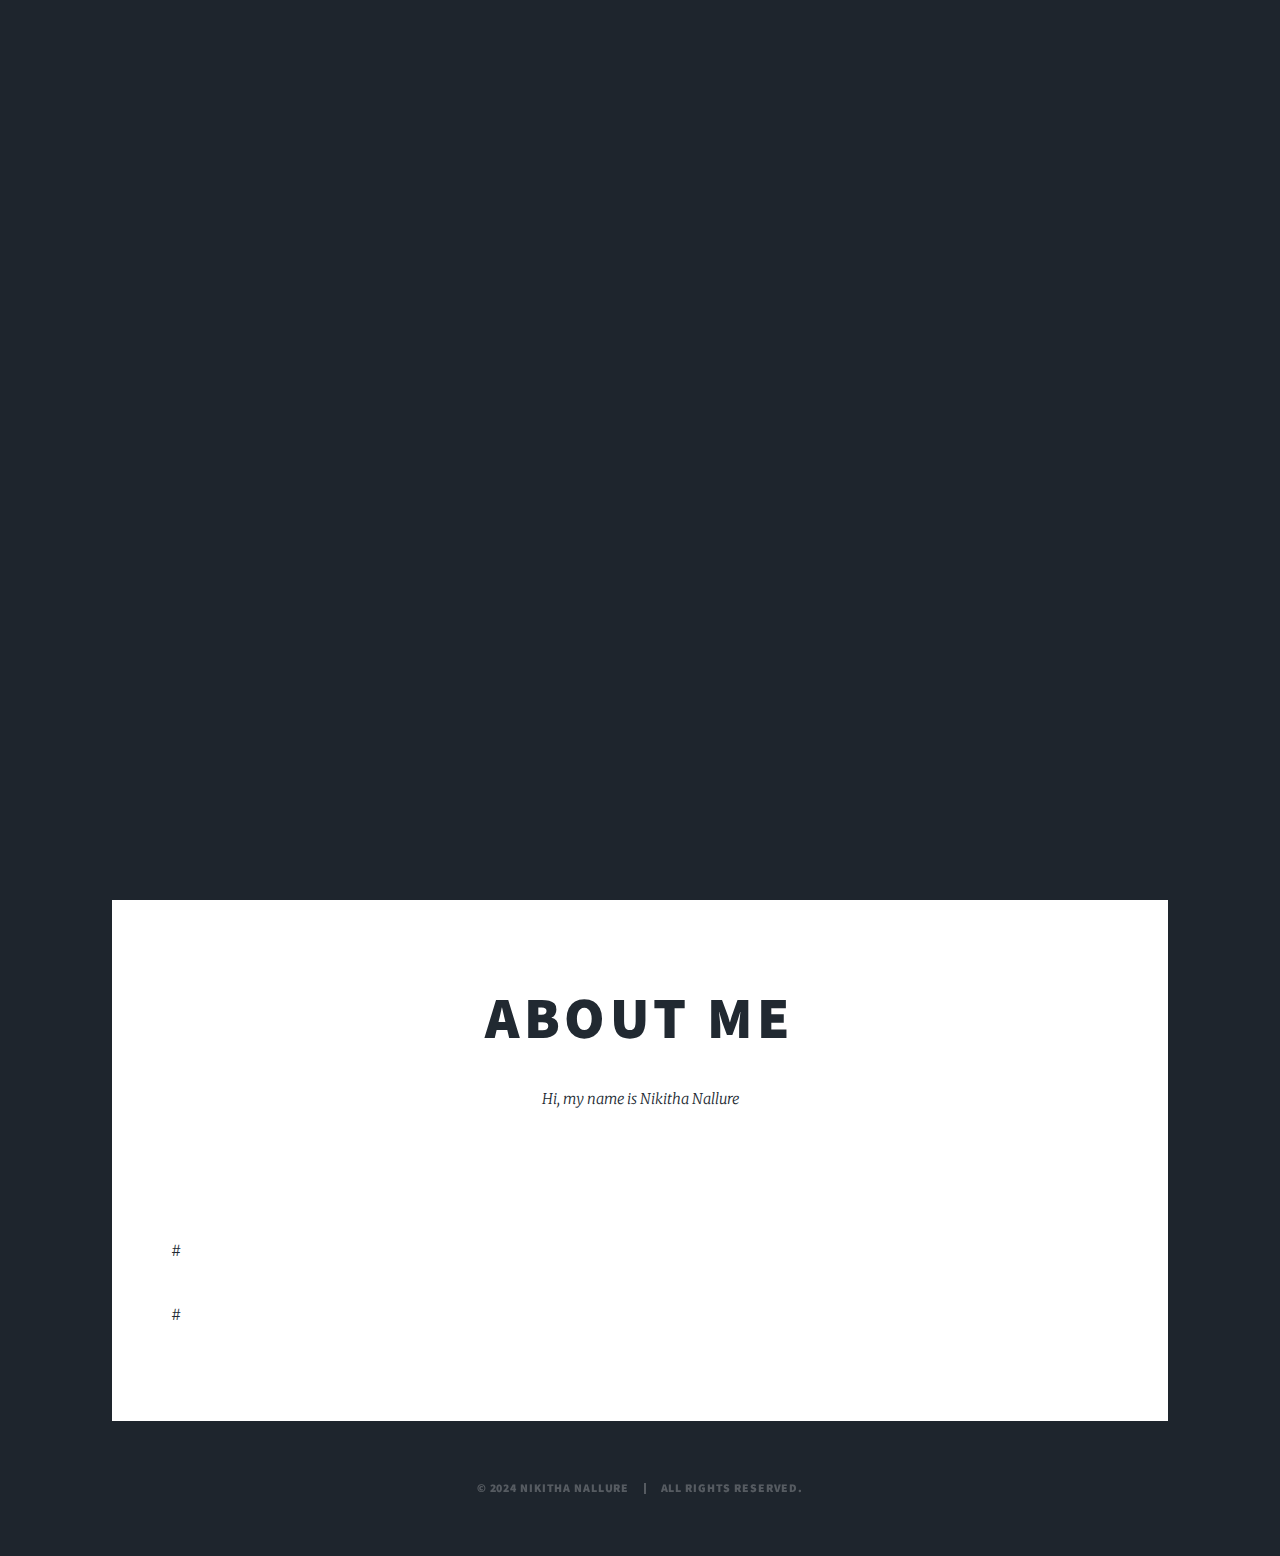
==== index.html @ 39ef6579 "Made edits after using validator to validate code" ====
<!DOCTYPE HTML>

<!--
	Massively by HTML5 UP
	html5up.net | @ajlkn
	Free for personal and commercial use under the CCA 3.0 license (html5up.net/license)
-->
<html lang="en">
	<head>

		<!-- Google tag (gtag.js) -->
<script async src="https://www.googletagmanager.com/gtag/js?id=G-8V9Q8SJB3T"></script>
<script>
  window.dataLayer = window.dataLayer || [];
  function gtag(){dataLayer.push(arguments);}
  gtag('js', new Date());

  gtag('config', 'G-8V9Q8SJB3T');
</script>

		<title>Niktiha Nallure</title>
		<meta charset="utf-8">
		<link rel="stylesheet" href="assets/css/main.css">
		<noscript><link rel="stylesheet" href="assets/css/noscript.css"></noscript>
	</head>
	<body class="is-preload">


		<!-- Wrapper -->
		<div id="wrapper" class="fade-in">

			<!-- Intro -->
				<div id="intro">
					<h1>Nikitha Nallure</h1>
					<ul class="actions">
						<li><a href="#header" class="button icon solid solo fa-arrow-down scrolly">Continue</a></li>
					</ul>
				</div>

			<!-- Header -->
				<header id="header">
					<a href="index.html" class="logo">Nikitha Nallure</a>
				</header>

				<!-- Nav -->
				<nav id="nav">
					<ul class="links">
						<li class="active"><a href="index.html">About Me</a></li>
						<li class="active"><a href="portfolio.html">Portfolio</a></li>
					</ul>
					<ul class="icons">
						<li><a href="https://www.instagram.com/nikitha.nallure/?next=%2F" class="icon brands fa-instagram"><span class="label">Instagram</span></a></li>
						<li><a href="https://github.com/nnallure2003" class="icon brands fa-github"><span class="label">GitHub</span></a></li>
						<li><a href="https://www.linkedin.com/in/nikithanallure/" class="icon brands fa-linkedin"><span class="label">LinkedIn</span></a></li>
					</ul>
				</nav>

				<!-- Main -->
					<div id="main">

						<!-- Post -->
							<section class="post">
								<header class="major">
								
									<h2>About Me</h2>
									<p>Hi, my name is Nikitha Nallure</p>
								</header>
								<div class="image main"><img src="#" alt=""></div>
								<p>#</p>
								<p>#</p>
							</section>

					</div>


				<!-- Copyright -->
				<div id="copyright">
					<ul><li>&copy; 2024 Nikitha Nallure</li><li>All rights reserved.</li></ul>
				</div>

			</div>

		<!-- Scripts -->
			<script src="assets/js/jquery.min.js"></script>
			<script src="assets/js/jquery.scrollex.min.js"></script>
			<script src="assets/js/jquery.scrolly.min.js"></script>
			<script src="assets/js/browser.min.js"></script>
			<script src="assets/js/breakpoints.min.js"></script>
			<script src="assets/js/util.js"></script>
			<script src="assets/js/main.js"></script>

	</body>
</html>
---- assets/css/main.css ----
@import url(fontawesome-all.min.css);
@import url("https://fonts.googleapis.com/css?family=Merriweather:300,700,300italic,700italic|Source+Sans+Pro:900");

/*
	Massively by HTML5 UP
	html5up.net | @ajlkn
	Free for personal and commercial use under the CCA 3.0 license (html5up.net/license)
*/

html, body, div, span, applet, object,
iframe, h1, h2, h3, h4, h5, h6, p, blockquote,
pre, a, abbr, acronym, address, big, cite,
code, del, dfn, em, img, ins, kbd, q, s, samp,
small, strike, strong, sub, sup, tt, var, b,
u, i, center, dl, dt, dd, ol, ul, li, fieldset,
form, label, legend, table, caption, tbody,
tfoot, thead, tr, th, td, article, aside,
canvas, details, embed, figure, figcaption,
footer, header, hgroup, menu, nav, output, ruby,
section, summary, time, mark, audio, video {
	margin: 0;
	padding: 0;
	border: 0;
	font-size: 100%;
	font: inherit;
	vertical-align: baseline;}

article, aside, details, figcaption, figure,
footer, header, hgroup, menu, nav, section {
	display: block;}

body {
	line-height: 1;
}

ol, ul {
	list-style: none;
}

blockquote, q {
	quotes: none;
}

	blockquote:before, blockquote:after, q:before, q:after {
		content: '';
		content: none;
	}

table {
	border-collapse: collapse;
	border-spacing: 0;
}

body {
	-webkit-text-size-adjust: none;
}

mark {
	background-color: transparent;
	color: inherit;
}

input::-moz-focus-inner {
	border: 0;
	padding: 0;
}

input, select, textarea {
	-moz-appearance: none;
	-webkit-appearance: none;
	-ms-appearance: none;
	appearance: none;
}

/* Basic */

	@-ms-viewport {
		width: device-width;
	}

	body {
		-ms-overflow-style: scrollbar;
	}

	@media screen and (max-width: 480px) {

		html, body {
			min-width: 320px;
		}

	}

	html {
		box-sizing: border-box;
	}

	*, *:before, *:after {
		box-sizing: inherit;
	}

	body {
		background-color: #1e252d;
	}

		body.is-preload *, body.is-preload *:before, body.is-preload *:after {
			-moz-animation: none !important;
			-webkit-animation: none !important;
			-ms-animation: none !important;
			animation: none !important;
			-moz-transition: none !important;
			-webkit-transition: none !important;
			-ms-transition: none !important;
			transition: none !important;
		}

/* Type */

	html {
		font-size: 16pt;
	}

		@media screen and (max-width: 1680px) {

			html {
				font-size: 12pt;
			}

		}

		@media screen and (max-width: 1280px) {

			html {
				font-size: 11pt;
			}

		}

		@media screen and (max-width: 360px) {

			html {
				font-size: 10pt;
			}

		}

	body {
		color: #212931;
	}

	body, input, select, textarea {
		font-family: "Merriweather", Georgia, serif;
		font-weight: 300;
		font-size: 1rem;
		line-height: 2.375;
	}

	a {
		-moz-transition: color 0.2s ease-in-out, background-color 0.2s ease-in-out, border-color 0.2s ease-in-out, box-shadow 0.2s ease-in-out;
		-webkit-transition: color 0.2s ease-in-out, background-color 0.2s ease-in-out, border-color 0.2s ease-in-out, box-shadow 0.2s ease-in-out;
		-ms-transition: color 0.2s ease-in-out, background-color 0.2s ease-in-out, border-color 0.2s ease-in-out, box-shadow 0.2s ease-in-out;
		transition: color 0.2s ease-in-out, background-color 0.2s ease-in-out, border-color 0.2s ease-in-out, box-shadow 0.2s ease-in-out;
		border-bottom: dotted 1px;
		text-decoration: none;
	}

		a:hover {
			border-bottom-color: transparent;
		}

	strong, b {
		font-weight: 600;
	}

	em, i {
		font-style: italic;
	}

	p {
		text-align: justify;
		margin: 0 0 2rem 0;
	}

	h1, h2, h3, h4, h5, h6 {
		font-family: "Source Sans Pro", Helvetica, sans-serif;
		font-weight: 900;
		line-height: 1.5;
		letter-spacing: 0.075em;
		text-transform: uppercase;
		margin: 0 0 1rem 0;
	}

		h1 a, h2 a, h3 a, h4 a, h5 a, h6 a {
			border-bottom: 0;
			color: inherit;
			text-decoration: none;
		}

	h1 {
		font-size: 4rem;
		line-height: 1.1;
		margin: 0 0 2rem 0;
	}

	h2 {
		font-size: 1.75rem;
		line-height: 1.3;
		margin: 0 0 1.5rem 0;
	}

	h3 {
		font-size: 1.25rem;
		margin: 0 0 1.5rem 0;
	}

	h4 {
		font-size: 1rem;
	}

	h5 {
		font-size: 0.9rem;
	}

	h6 {
		font-size: 0.8rem;
	}

	sub {
		font-size: 0.8rem;
		position: relative;
		top: 0.5rem;
	}

	sup {
		font-size: 0.8rem;
		position: relative;
		top: -0.5rem;
	}

	blockquote {
		border-left: solid 4px;
		font-style: italic;
		margin: 0 0 2rem 0;
		padding: 0.5rem 0 0.5rem 2rem;
	}

	code {
		border: solid 2px;
		font-family: "Courier New", monospace;
		font-size: 0.9rem;
		margin: 0 0.25rem;
		padding: 0.25rem 0.65rem;
	}

	pre {
		-webkit-overflow-scrolling: touch;
		font-family: "Courier New", monospace;
		font-size: 0.9rem;
		margin: 0 0 2rem 0;
	}

		pre code {
			display: block;
			line-height: 1.75;
			padding: 1rem 1.5rem;
			overflow-x: auto;
		}

	hr {
		border: 0;
		border-bottom: solid 2px;
		margin: 3rem 0;
	}

		hr.major {
			margin: 5rem 0;
		}

	.align-left {
		text-align: left;
	}

	.align-center {
		text-align: center;
	}

	.align-right {
		text-align: right;
	}

	input, select, textarea {
		color: #212931;
	}

	a {
		color: #212931;
		border-bottom-color: rgba(33, 41, 49, 0.5);
	}

		a:hover {
			border-bottom-color: transparent;
			color: #18bfef !important;
		}

	strong, b {
		color: #212931;
	}

	h1, h2, h3, h4, h5, h6 {
		color: #212931;
	}

	blockquote {
		border-left-color: #eeeeee;
	}

	code {
		background: rgba(220, 220, 220, 0.25);
		border-color: #eeeeee;
	}

	hr {
		border-bottom-color: #eeeeee;
	}

/* Row */

	.row {
		display: flex;
		flex-wrap: wrap;
		box-sizing: border-box;
		align-items: stretch;
	}

		.row > * {
			box-sizing: border-box;
		}

		.row.gtr-uniform > * > :last-child {
			margin-bottom: 0;
		}

		.row.aln-left {
			justify-content: flex-start;
		}

		.row.aln-center {
			justify-content: center;
		}

		.row.aln-right {
			justify-content: flex-end;
		}

		.row.aln-top {
			align-items: flex-start;
		}

		.row.aln-middle {
			align-items: center;
		}

		.row.aln-bottom {
			align-items: flex-end;
		}

		.row > .imp {
			order: -1;
		}

		.row > .col-1 {
			width: 8.33333%;
		}

		.row > .off-1 {
			margin-left: 8.33333%;
		}

		.row > .col-2 {
			width: 16.66667%;
		}

		.row > .off-2 {
			margin-left: 16.66667%;
		}

		.row > .col-3 {
			width: 25%;
		}

		.row > .off-3 {
			margin-left: 25%;
		}

		.row > .col-4 {
			width: 33.33333%;
		}

		.row > .off-4 {
			margin-left: 33.33333%;
		}

		.row > .col-5 {
			width: 41.66667%;
		}

		.row > .off-5 {
			margin-left: 41.66667%;
		}

		.row > .col-6 {
			width: 50%;
		}

		.row > .off-6 {
			margin-left: 50%;
		}

		.row > .col-7 {
			width: 58.33333%;
		}

		.row > .off-7 {
			margin-left: 58.33333%;
		}

		.row > .col-8 {
			width: 66.66667%;
		}

		.row > .off-8 {
			margin-left: 66.66667%;
		}

		.row > .col-9 {
			width: 75%;
		}

		.row > .off-9 {
			margin-left: 75%;
		}

		.row > .col-10 {
			width: 83.33333%;
		}

		.row > .off-10 {
			margin-left: 83.33333%;
		}

		.row > .col-11 {
			width: 91.66667%;
		}

		.row > .off-11 {
			margin-left: 91.66667%;
		}

		.row > .col-12 {
			width: 100%;
		}

		.row > .off-12 {
			margin-left: 100%;
		}

		.row.gtr-0 {
			margin-top: 0;
			margin-left: 0rem;
		}

			.row.gtr-0 > * {
				padding: 0 0 0 0rem;
			}

			.row.gtr-0.gtr-uniform {
				margin-top: 0rem;
			}

				.row.gtr-0.gtr-uniform > * {
					padding-top: 0rem;
				}

		.row.gtr-25 {
			margin-top: 0;
			margin-left: -0.375rem;
		}

			.row.gtr-25 > * {
				padding: 0 0 0 0.375rem;
			}

			.row.gtr-25.gtr-uniform {
				margin-top: -0.375rem;
			}

				.row.gtr-25.gtr-uniform > * {
					padding-top: 0.375rem;
				}

		.row.gtr-50 {
			margin-top: 0;
			margin-left: -0.75rem;
		}

			.row.gtr-50 > * {
				padding: 0 0 0 0.75rem;
			}

			.row.gtr-50.gtr-uniform {
				margin-top: -0.75rem;
			}

				.row.gtr-50.gtr-uniform > * {
					padding-top: 0.75rem;
				}

		.row {
			margin-top: 0;
			margin-left: -1.5rem;
		}

			.row > * {
				padding: 0 0 0 1.5rem;
			}

			.row.gtr-uniform {
				margin-top: -1.5rem;
			}

				.row.gtr-uniform > * {
					padding-top: 1.5rem;
				}

		.row.gtr-150 {
			margin-top: 0;
			margin-left: -2.25rem;
		}

			.row.gtr-150 > * {
				padding: 0 0 0 2.25rem;
			}

			.row.gtr-150.gtr-uniform {
				margin-top: -2.25rem;
			}

				.row.gtr-150.gtr-uniform > * {
					padding-top: 2.25rem;
				}

		.row.gtr-200 {
			margin-top: 0;
			margin-left: -3rem;
		}

			.row.gtr-200 > * {
				padding: 0 0 0 3rem;
			}

			.row.gtr-200.gtr-uniform {
				margin-top: -3rem;
			}

				.row.gtr-200.gtr-uniform > * {
					padding-top: 3rem;
				}

		@media screen and (max-width: 1680px) {

			.row {
				display: flex;
				flex-wrap: wrap;
				box-sizing: border-box;
				align-items: stretch;
			}

				.row > * {
					box-sizing: border-box;
				}

				.row.gtr-uniform > * > :last-child {
					margin-bottom: 0;
				}

				.row.aln-left {
					justify-content: flex-start;
				}

				.row.aln-center {
					justify-content: center;
				}

				.row.aln-right {
					justify-content: flex-end;
				}

				.row.aln-top {
					align-items: flex-start;
				}

				.row.aln-middle {
					align-items: center;
				}

				.row.aln-bottom {
					align-items: flex-end;
				}

				.row > .imp-xlarge {
					order: -1;
				}

				.row > .col-1-xlarge {
					width: 8.33333%;
				}

				.row > .off-1-xlarge {
					margin-left: 8.33333%;
				}

				.row > .col-2-xlarge {
					width: 16.66667%;
				}

				.row > .off-2-xlarge {
					margin-left: 16.66667%;
				}

				.row > .col-3-xlarge {
					width: 25%;
				}

				.row > .off-3-xlarge {
					margin-left: 25%;
				}

				.row > .col-4-xlarge {
					width: 33.33333%;
				}

				.row > .off-4-xlarge {
					margin-left: 33.33333%;
				}

				.row > .col-5-xlarge {
					width: 41.66667%;
				}

				.row > .off-5-xlarge {
					margin-left: 41.66667%;
				}

				.row > .col-6-xlarge {
					width: 50%;
				}

				.row > .off-6-xlarge {
					margin-left: 50%;
				}

				.row > .col-7-xlarge {
					width: 58.33333%;
				}

				.row > .off-7-xlarge {
					margin-left: 58.33333%;
				}

				.row > .col-8-xlarge {
					width: 66.66667%;
				}

				.row > .off-8-xlarge {
					margin-left: 66.66667%;
				}

				.row > .col-9-xlarge {
					width: 75%;
				}

				.row > .off-9-xlarge {
					margin-left: 75%;
				}

				.row > .col-10-xlarge {
					width: 83.33333%;
				}

				.row > .off-10-xlarge {
					margin-left: 83.33333%;
				}

				.row > .col-11-xlarge {
					width: 91.66667%;
				}

				.row > .off-11-xlarge {
					margin-left: 91.66667%;
				}

				.row > .col-12-xlarge {
					width: 100%;
				}

				.row > .off-12-xlarge {
					margin-left: 100%;
				}

				.row.gtr-0 {
					margin-top: 0;
					margin-left: 0rem;
				}

					.row.gtr-0 > * {
						padding: 0 0 0 0rem;
					}

					.row.gtr-0.gtr-uniform {
						margin-top: 0rem;
					}

						.row.gtr-0.gtr-uniform > * {
							padding-top: 0rem;
						}

				.row.gtr-25 {
					margin-top: 0;
					margin-left: -0.375rem;
				}

					.row.gtr-25 > * {
						padding: 0 0 0 0.375rem;
					}

					.row.gtr-25.gtr-uniform {
						margin-top: -0.375rem;
					}

						.row.gtr-25.gtr-uniform > * {
							padding-top: 0.375rem;
						}

				.row.gtr-50 {
					margin-top: 0;
					margin-left: -0.75rem;
				}

					.row.gtr-50 > * {
						padding: 0 0 0 0.75rem;
					}

					.row.gtr-50.gtr-uniform {
						margin-top: -0.75rem;
					}

						.row.gtr-50.gtr-uniform > * {
							padding-top: 0.75rem;
						}

				.row {
					margin-top: 0;
					margin-left: -1.5rem;
				}

					.row > * {
						padding: 0 0 0 1.5rem;
					}

					.row.gtr-uniform {
						margin-top: -1.5rem;
					}

						.row.gtr-uniform > * {
							padding-top: 1.5rem;
						}

				.row.gtr-150 {
					margin-top: 0;
					margin-left: -2.25rem;
				}

					.row.gtr-150 > * {
						padding: 0 0 0 2.25rem;
					}

					.row.gtr-150.gtr-uniform {
						margin-top: -2.25rem;
					}

						.row.gtr-150.gtr-uniform > * {
							padding-top: 2.25rem;
						}

				.row.gtr-200 {
					margin-top: 0;
					margin-left: -3rem;
				}

					.row.gtr-200 > * {
						padding: 0 0 0 3rem;
					}

					.row.gtr-200.gtr-uniform {
						margin-top: -3rem;
					}

						.row.gtr-200.gtr-uniform > * {
							padding-top: 3rem;
						}

		}

		@media screen and (max-width: 1280px) {

			.row {
				display: flex;
				flex-wrap: wrap;
				box-sizing: border-box;
				align-items: stretch;
			}

				.row > * {
					box-sizing: border-box;
				}

				.row.gtr-uniform > * > :last-child {
					margin-bottom: 0;
				}

				.row.aln-left {
					justify-content: flex-start;
				}

				.row.aln-center {
					justify-content: center;
				}

				.row.aln-right {
					justify-content: flex-end;
				}

				.row.aln-top {
					align-items: flex-start;
				}

				.row.aln-middle {
					align-items: center;
				}

				.row.aln-bottom {
					align-items: flex-end;
				}

				.row > .imp-large {
					order: -1;
				}

				.row > .col-1-large {
					width: 8.33333%;
				}

				.row > .off-1-large {
					margin-left: 8.33333%;
				}

				.row > .col-2-large {
					width: 16.66667%;
				}

				.row > .off-2-large {
					margin-left: 16.66667%;
				}

				.row > .col-3-large {
					width: 25%;
				}

				.row > .off-3-large {
					margin-left: 25%;
				}

				.row > .col-4-large {
					width: 33.33333%;
				}

				.row > .off-4-large {
					margin-left: 33.33333%;
				}

				.row > .col-5-large {
					width: 41.66667%;
				}

				.row > .off-5-large {
					margin-left: 41.66667%;
				}

				.row > .col-6-large {
					width: 50%;
				}

				.row > .off-6-large {
					margin-left: 50%;
				}

				.row > .col-7-large {
					width: 58.33333%;
				}

				.row > .off-7-large {
					margin-left: 58.33333%;
				}

				.row > .col-8-large {
					width: 66.66667%;
				}

				.row > .off-8-large {
					margin-left: 66.66667%;
				}

				.row > .col-9-large {
					width: 75%;
				}

				.row > .off-9-large {
					margin-left: 75%;
				}

				.row > .col-10-large {
					width: 83.33333%;
				}

				.row > .off-10-large {
					margin-left: 83.33333%;
				}

				.row > .col-11-large {
					width: 91.66667%;
				}

				.row > .off-11-large {
					margin-left: 91.66667%;
				}

				.row > .col-12-large {
					width: 100%;
				}

				.row > .off-12-large {
					margin-left: 100%;
				}

				.row.gtr-0 {
					margin-top: 0;
					margin-left: 0rem;
				}

					.row.gtr-0 > * {
						padding: 0 0 0 0rem;
					}

					.row.gtr-0.gtr-uniform {
						margin-top: 0rem;
					}

						.row.gtr-0.gtr-uniform > * {
							padding-top: 0rem;
						}

				.row.gtr-25 {
					margin-top: 0;
					margin-left: -0.375rem;
				}

					.row.gtr-25 > * {
						padding: 0 0 0 0.375rem;
					}

					.row.gtr-25.gtr-uniform {
						margin-top: -0.375rem;
					}

						.row.gtr-25.gtr-uniform > * {
							padding-top: 0.375rem;
						}

				.row.gtr-50 {
					margin-top: 0;
					margin-left: -0.75rem;
				}

					.row.gtr-50 > * {
						padding: 0 0 0 0.75rem;
					}

					.row.gtr-50.gtr-uniform {
						margin-top: -0.75rem;
					}

						.row.gtr-50.gtr-uniform > * {
							padding-top: 0.75rem;
						}

				.row {
					margin-top: 0;
					margin-left: -1.5rem;
				}

					.row > * {
						padding: 0 0 0 1.5rem;
					}

					.row.gtr-uniform {
						margin-top: -1.5rem;
					}

						.row.gtr-uniform > * {
							padding-top: 1.5rem;
						}

				.row.gtr-150 {
					margin-top: 0;
					margin-left: -2.25rem;
				}

					.row.gtr-150 > * {
						padding: 0 0 0 2.25rem;
					}

					.row.gtr-150.gtr-uniform {
						margin-top: -2.25rem;
					}

						.row.gtr-150.gtr-uniform > * {
							padding-top: 2.25rem;
						}

				.row.gtr-200 {
					margin-top: 0;
					margin-left: -3rem;
				}

					.row.gtr-200 > * {
						padding: 0 0 0 3rem;
					}

					.row.gtr-200.gtr-uniform {
						margin-top: -3rem;
					}

						.row.gtr-200.gtr-uniform > * {
							padding-top: 3rem;
						}

		}

		@media screen and (max-width: 980px) {

			.row {
				display: flex;
				flex-wrap: wrap;
				box-sizing: border-box;
				align-items: stretch;
			}

				.row > * {
					box-sizing: border-box;
				}

				.row.gtr-uniform > * > :last-child {
					margin-bottom: 0;
				}

				.row.aln-left {
					justify-content: flex-start;
				}

				.row.aln-center {
					justify-content: center;
				}

				.row.aln-right {
					justify-content: flex-end;
				}

				.row.aln-top {
					align-items: flex-start;
				}

				.row.aln-middle {
					align-items: center;
				}

				.row.aln-bottom {
					align-items: flex-end;
				}

				.row > .imp-medium {
					order: -1;
				}

				.row > .col-1-medium {
					width: 8.33333%;
				}

				.row > .off-1-medium {
					margin-left: 8.33333%;
				}

				.row > .col-2-medium {
					width: 16.66667%;
				}

				.row > .off-2-medium {
					margin-left: 16.66667%;
				}

				.row > .col-3-medium {
					width: 25%;
				}

				.row > .off-3-medium {
					margin-left: 25%;
				}

				.row > .col-4-medium {
					width: 33.33333%;
				}

				.row > .off-4-medium {
					margin-left: 33.33333%;
				}

				.row > .col-5-medium {
					width: 41.66667%;
				}

				.row > .off-5-medium {
					margin-left: 41.66667%;
				}

				.row > .col-6-medium {
					width: 50%;
				}

				.row > .off-6-medium {
					margin-left: 50%;
				}

				.row > .col-7-medium {
					width: 58.33333%;
				}

				.row > .off-7-medium {
					margin-left: 58.33333%;
				}

				.row > .col-8-medium {
					width: 66.66667%;
				}

				.row > .off-8-medium {
					margin-left: 66.66667%;
				}

				.row > .col-9-medium {
					width: 75%;
				}

				.row > .off-9-medium {
					margin-left: 75%;
				}

				.row > .col-10-medium {
					width: 83.33333%;
				}

				.row > .off-10-medium {
					margin-left: 83.33333%;
				}

				.row > .col-11-medium {
					width: 91.66667%;
				}

				.row > .off-11-medium {
					margin-left: 91.66667%;
				}

				.row > .col-12-medium {
					width: 100%;
				}

				.row > .off-12-medium {
					margin-left: 100%;
				}

				.row.gtr-0 {
					margin-top: 0;
					margin-left: 0rem;
				}

					.row.gtr-0 > * {
						padding: 0 0 0 0rem;
					}

					.row.gtr-0.gtr-uniform {
						margin-top: 0rem;
					}

						.row.gtr-0.gtr-uniform > * {
							padding-top: 0rem;
						}

				.row.gtr-25 {
					margin-top: 0;
					margin-left: -0.375rem;
				}

					.row.gtr-25 > * {
						padding: 0 0 0 0.375rem;
					}

					.row.gtr-25.gtr-uniform {
						margin-top: -0.375rem;
					}

						.row.gtr-25.gtr-uniform > * {
							padding-top: 0.375rem;
						}

				.row.gtr-50 {
					margin-top: 0;
					margin-left: -0.75rem;
				}

					.row.gtr-50 > * {
						padding: 0 0 0 0.75rem;
					}

					.row.gtr-50.gtr-uniform {
						margin-top: -0.75rem;
					}

						.row.gtr-50.gtr-uniform > * {
							padding-top: 0.75rem;
						}

				.row {
					margin-top: 0;
					margin-left: -1.5rem;
				}

					.row > * {
						padding: 0 0 0 1.5rem;
					}

					.row.gtr-uniform {
						margin-top: -1.5rem;
					}

						.row.gtr-uniform > * {
							padding-top: 1.5rem;
						}

				.row.gtr-150 {
					margin-top: 0;
					margin-left: -2.25rem;
				}

					.row.gtr-150 > * {
						padding: 0 0 0 2.25rem;
					}

					.row.gtr-150.gtr-uniform {
						margin-top: -2.25rem;
					}

						.row.gtr-150.gtr-uniform > * {
							padding-top: 2.25rem;
						}

				.row.gtr-200 {
					margin-top: 0;
					margin-left: -3rem;
				}

					.row.gtr-200 > * {
						padding: 0 0 0 3rem;
					}

					.row.gtr-200.gtr-uniform {
						margin-top: -3rem;
					}

						.row.gtr-200.gtr-uniform > * {
							padding-top: 3rem;
						}

		}

		@media screen and (max-width: 736px) {

			.row {
				display: flex;
				flex-wrap: wrap;
				box-sizing: border-box;
				align-items: stretch;
			}

				.row > * {
					box-sizing: border-box;
				}

				.row.gtr-uniform > * > :last-child {
					margin-bottom: 0;
				}

				.row.aln-left {
					justify-content: flex-start;
				}

				.row.aln-center {
					justify-content: center;
				}

				.row.aln-right {
					justify-content: flex-end;
				}

				.row.aln-top {
					align-items: flex-start;
				}

				.row.aln-middle {
					align-items: center;
				}

				.row.aln-bottom {
					align-items: flex-end;
				}

				.row > .imp-small {
					order: -1;
				}

				.row > .col-1-small {
					width: 8.33333%;
				}

				.row > .off-1-small {
					margin-left: 8.33333%;
				}

				.row > .col-2-small {
					width: 16.66667%;
				}

				.row > .off-2-small {
					margin-left: 16.66667%;
				}

				.row > .col-3-small {
					width: 25%;
				}

				.row > .off-3-small {
					margin-left: 25%;
				}

				.row > .col-4-small {
					width: 33.33333%;
				}

				.row > .off-4-small {
					margin-left: 33.33333%;
				}

				.row > .col-5-small {
					width: 41.66667%;
				}

				.row > .off-5-small {
					margin-left: 41.66667%;
				}

				.row > .col-6-small {
					width: 50%;
				}

				.row > .off-6-small {
					margin-left: 50%;
				}

				.row > .col-7-small {
					width: 58.33333%;
				}

				.row > .off-7-small {
					margin-left: 58.33333%;
				}

				.row > .col-8-small {
					width: 66.66667%;
				}

				.row > .off-8-small {
					margin-left: 66.66667%;
				}

				.row > .col-9-small {
					width: 75%;
				}

				.row > .off-9-small {
					margin-left: 75%;
				}

				.row > .col-10-small {
					width: 83.33333%;
				}

				.row > .off-10-small {
					margin-left: 83.33333%;
				}

				.row > .col-11-small {
					width: 91.66667%;
				}

				.row > .off-11-small {
					margin-left: 91.66667%;
				}

				.row > .col-12-small {
					width: 100%;
				}

				.row > .off-12-small {
					margin-left: 100%;
				}

				.row.gtr-0 {
					margin-top: 0;
					margin-left: 0rem;
				}

					.row.gtr-0 > * {
						padding: 0 0 0 0rem;
					}

					.row.gtr-0.gtr-uniform {
						margin-top: 0rem;
					}

						.row.gtr-0.gtr-uniform > * {
							padding-top: 0rem;
						}

				.row.gtr-25 {
					margin-top: 0;
					margin-left: -0.375rem;
				}

					.row.gtr-25 > * {
						padding: 0 0 0 0.375rem;
					}

					.row.gtr-25.gtr-uniform {
						margin-top: -0.375rem;
					}

						.row.gtr-25.gtr-uniform > * {
							padding-top: 0.375rem;
						}

				.row.gtr-50 {
					margin-top: 0;
					margin-left: -0.75rem;
				}

					.row.gtr-50 > * {
						padding: 0 0 0 0.75rem;
					}

					.row.gtr-50.gtr-uniform {
						margin-top: -0.75rem;
					}

						.row.gtr-50.gtr-uniform > * {
							padding-top: 0.75rem;
						}

				.row {
					margin-top: 0;
					margin-left: -1.5rem;
				}

					.row > * {
						padding: 0 0 0 1.5rem;
					}

					.row.gtr-uniform {
						margin-top: -1.5rem;
					}

						.row.gtr-uniform > * {
							padding-top: 1.5rem;
						}

				.row.gtr-150 {
					margin-top: 0;
					margin-left: -2.25rem;
				}

					.row.gtr-150 > * {
						padding: 0 0 0 2.25rem;
					}

					.row.gtr-150.gtr-uniform {
						margin-top: -2.25rem;
					}

						.row.gtr-150.gtr-uniform > * {
							padding-top: 2.25rem;
						}

				.row.gtr-200 {
					margin-top: 0;
					margin-left: -3rem;
				}

					.row.gtr-200 > * {
						padding: 0 0 0 3rem;
					}

					.row.gtr-200.gtr-uniform {
						margin-top: -3rem;
					}

						.row.gtr-200.gtr-uniform > * {
							padding-top: 3rem;
						}

		}

		@media screen and (max-width: 480px) {

			.row {
				display: flex;
				flex-wrap: wrap;
				box-sizing: border-box;
				align-items: stretch;
			}

				.row > * {
					box-sizing: border-box;
				}

				.row.gtr-uniform > * > :last-child {
					margin-bottom: 0;
				}

				.row.aln-left {
					justify-content: flex-start;
				}

				.row.aln-center {
					justify-content: center;
				}

				.row.aln-right {
					justify-content: flex-end;
				}

				.row.aln-top {
					align-items: flex-start;
				}

				.row.aln-middle {
					align-items: center;
				}

				.row.aln-bottom {
					align-items: flex-end;
				}

				.row > .imp-xsmall {
					order: -1;
				}

				.row > .col-1-xsmall {
					width: 8.33333%;
				}

				.row > .off-1-xsmall {
					margin-left: 8.33333%;
				}

				.row > .col-2-xsmall {
					width: 16.66667%;
				}

				.row > .off-2-xsmall {
					margin-left: 16.66667%;
				}

				.row > .col-3-xsmall {
					width: 25%;
				}

				.row > .off-3-xsmall {
					margin-left: 25%;
				}

				.row > .col-4-xsmall {
					width: 33.33333%;
				}

				.row > .off-4-xsmall {
					margin-left: 33.33333%;
				}

				.row > .col-5-xsmall {
					width: 41.66667%;
				}

				.row > .off-5-xsmall {
					margin-left: 41.66667%;
				}

				.row > .col-6-xsmall {
					width: 50%;
				}

				.row > .off-6-xsmall {
					margin-left: 50%;
				}

				.row > .col-7-xsmall {
					width: 58.33333%;
				}

				.row > .off-7-xsmall {
					margin-left: 58.33333%;
				}

				.row > .col-8-xsmall {
					width: 66.66667%;
				}

				.row > .off-8-xsmall {
					margin-left: 66.66667%;
				}

				.row > .col-9-xsmall {
					width: 75%;
				}

				.row > .off-9-xsmall {
					margin-left: 75%;
				}

				.row > .col-10-xsmall {
					width: 83.33333%;
				}

				.row > .off-10-xsmall {
					margin-left: 83.33333%;
				}

				.row > .col-11-xsmall {
					width: 91.66667%;
				}

				.row > .off-11-xsmall {
					margin-left: 91.66667%;
				}

				.row > .col-12-xsmall {
					width: 100%;
				}

				.row > .off-12-xsmall {
					margin-left: 100%;
				}

				.row.gtr-0 {
					margin-top: 0;
					margin-left: 0rem;
				}

					.row.gtr-0 > * {
						padding: 0 0 0 0rem;
					}

					.row.gtr-0.gtr-uniform {
						margin-top: 0rem;
					}

						.row.gtr-0.gtr-uniform > * {
							padding-top: 0rem;
						}

				.row.gtr-25 {
					margin-top: 0;
					margin-left: -0.375rem;
				}

					.row.gtr-25 > * {
						padding: 0 0 0 0.375rem;
					}

					.row.gtr-25.gtr-uniform {
						margin-top: -0.375rem;
					}

						.row.gtr-25.gtr-uniform > * {
							padding-top: 0.375rem;
						}

				.row.gtr-50 {
					margin-top: 0;
					margin-left: -0.75rem;
				}

					.row.gtr-50 > * {
						padding: 0 0 0 0.75rem;
					}

					.row.gtr-50.gtr-uniform {
						margin-top: -0.75rem;
					}

						.row.gtr-50.gtr-uniform > * {
							padding-top: 0.75rem;
						}

				.row {
					margin-top: 0;
					margin-left: -1.5rem;
				}

					.row > * {
						padding: 0 0 0 1.5rem;
					}

					.row.gtr-uniform {
						margin-top: -1.5rem;
					}

						.row.gtr-uniform > * {
							padding-top: 1.5rem;
						}

				.row.gtr-150 {
					margin-top: 0;
					margin-left: -2.25rem;
				}

					.row.gtr-150 > * {
						padding: 0 0 0 2.25rem;
					}

					.row.gtr-150.gtr-uniform {
						margin-top: -2.25rem;
					}

						.row.gtr-150.gtr-uniform > * {
							padding-top: 2.25rem;
						}

				.row.gtr-200 {
					margin-top: 0;
					margin-left: -3rem;
				}

					.row.gtr-200 > * {
						padding: 0 0 0 3rem;
					}

					.row.gtr-200.gtr-uniform {
						margin-top: -3rem;
					}

						.row.gtr-200.gtr-uniform > * {
							padding-top: 3rem;
						}

		}

		@media screen and (max-width: 360px) {

			.row {
				display: flex;
				flex-wrap: wrap;
				box-sizing: border-box;
				align-items: stretch;
			}

				.row > * {
					box-sizing: border-box;
				}

				.row.gtr-uniform > * > :last-child {
					margin-bottom: 0;
				}

				.row.aln-left {
					justify-content: flex-start;
				}

				.row.aln-center {
					justify-content: center;
				}

				.row.aln-right {
					justify-content: flex-end;
				}

				.row.aln-top {
					align-items: flex-start;
				}

				.row.aln-middle {
					align-items: center;
				}

				.row.aln-bottom {
					align-items: flex-end;
				}

				.row > .imp-xxsmall {
					order: -1;
				}

				.row > .col-1-xxsmall {
					width: 8.33333%;
				}

				.row > .off-1-xxsmall {
					margin-left: 8.33333%;
				}

				.row > .col-2-xxsmall {
					width: 16.66667%;
				}

				.row > .off-2-xxsmall {
					margin-left: 16.66667%;
				}

				.row > .col-3-xxsmall {
					width: 25%;
				}

				.row > .off-3-xxsmall {
					margin-left: 25%;
				}

				.row > .col-4-xxsmall {
					width: 33.33333%;
				}

				.row > .off-4-xxsmall {
					margin-left: 33.33333%;
				}

				.row > .col-5-xxsmall {
					width: 41.66667%;
				}

				.row > .off-5-xxsmall {
					margin-left: 41.66667%;
				}

				.row > .col-6-xxsmall {
					width: 50%;
				}

				.row > .off-6-xxsmall {
					margin-left: 50%;
				}

				.row > .col-7-xxsmall {
					width: 58.33333%;
				}

				.row > .off-7-xxsmall {
					margin-left: 58.33333%;
				}

				.row > .col-8-xxsmall {
					width: 66.66667%;
				}

				.row > .off-8-xxsmall {
					margin-left: 66.66667%;
				}

				.row > .col-9-xxsmall {
					width: 75%;
				}

				.row > .off-9-xxsmall {
					margin-left: 75%;
				}

				.row > .col-10-xxsmall {
					width: 83.33333%;
				}

				.row > .off-10-xxsmall {
					margin-left: 83.33333%;
				}

				.row > .col-11-xxsmall {
					width: 91.66667%;
				}

				.row > .off-11-xxsmall {
					margin-left: 91.66667%;
				}

				.row > .col-12-xxsmall {
					width: 100%;
				}

				.row > .off-12-xxsmall {
					margin-left: 100%;
				}

				.row.gtr-0 {
					margin-top: 0;
					margin-left: 0rem;
				}

					.row.gtr-0 > * {
						padding: 0 0 0 0rem;
					}

					.row.gtr-0.gtr-uniform {
						margin-top: 0rem;
					}

						.row.gtr-0.gtr-uniform > * {
							padding-top: 0rem;
						}

				.row.gtr-25 {
					margin-top: 0;
					margin-left: -0.375rem;
				}

					.row.gtr-25 > * {
						padding: 0 0 0 0.375rem;
					}

					.row.gtr-25.gtr-uniform {
						margin-top: -0.375rem;
					}

						.row.gtr-25.gtr-uniform > * {
							padding-top: 0.375rem;
						}

				.row.gtr-50 {
					margin-top: 0;
					margin-left: -0.75rem;
				}

					.row.gtr-50 > * {
						padding: 0 0 0 0.75rem;
					}

					.row.gtr-50.gtr-uniform {
						margin-top: -0.75rem;
					}

						.row.gtr-50.gtr-uniform > * {
							padding-top: 0.75rem;
						}

				.row {
					margin-top: 0;
					margin-left: -1.5rem;
				}

					.row > * {
						padding: 0 0 0 1.5rem;
					}

					.row.gtr-uniform {
						margin-top: -1.5rem;
					}

						.row.gtr-uniform > * {
							padding-top: 1.5rem;
						}

				.row.gtr-150 {
					margin-top: 0;
					margin-left: -2.25rem;
				}

					.row.gtr-150 > * {
						padding: 0 0 0 2.25rem;
					}

					.row.gtr-150.gtr-uniform {
						margin-top: -2.25rem;
					}

						.row.gtr-150.gtr-uniform > * {
							padding-top: 2.25rem;
						}

				.row.gtr-200 {
					margin-top: 0;
					margin-left: -3rem;
				}

					.row.gtr-200 > * {
						padding: 0 0 0 3rem;
					}

					.row.gtr-200.gtr-uniform {
						margin-top: -3rem;
					}

						.row.gtr-200.gtr-uniform > * {
							padding-top: 3rem;
						}

		}

/* Box */

	.box {
		border: solid 2px;
		margin-bottom: 2rem;
		padding: 1.5rem;
	}

		.box > :last-child,
		.box > :last-child > :last-child,
		.box > :last-child > :last-child > :last-child {
			margin-bottom: 0;
		}

		.box.alt {
			border: 0;
			border-radius: 0;
			padding: 0;
		}

	.box {
		border-color: #eeeeee;
	}

/* Button */

	input[type="submit"],
	input[type="reset"],
	input[type="button"],
	button,
	.button {
		-moz-appearance: none;
		-webkit-appearance: none;
		-ms-appearance: none;
		appearance: none;
		-moz-transition: background-color 0.2s ease-in-out, box-shadow 0.2s ease-in-out, color 0.2s ease-in-out;
		-webkit-transition: background-color 0.2s ease-in-out, box-shadow 0.2s ease-in-out, color 0.2s ease-in-out;
		-ms-transition: background-color 0.2s ease-in-out, box-shadow 0.2s ease-in-out, color 0.2s ease-in-out;
		transition: background-color 0.2s ease-in-out, box-shadow 0.2s ease-in-out, color 0.2s ease-in-out;
		border: 0;
		border-radius: 0;
		cursor: pointer;
		display: inline-block;
		font-family: "Source Sans Pro", Helvetica, sans-serif;
		font-size: 0.8rem;
		font-weight: 900;
		letter-spacing: 0.075em;
		height: 3rem;
		line-height: 3rem;
		padding: 0 2rem;
		text-align: center;
		text-decoration: none;
		text-transform: uppercase;
		white-space: nowrap;
	}

		input[type="submit"].icon:before,
		input[type="reset"].icon:before,
		input[type="button"].icon:before,
		button.icon:before,
		.button.icon:before {
			margin-right: 0.5rem;
		}

		input[type="submit"].icon.solo,
		input[type="reset"].icon.solo,
		input[type="button"].icon.solo,
		button.icon.solo,
		.button.icon.solo {
			position: relative;
			width: 4rem;
			height: 4rem;
			line-height: 4rem;
			border-radius: 4rem;
			text-indent: 4rem;
			overflow: hidden;
			padding: 0;
			white-space: nowrap;
		}

			input[type="submit"].icon.solo:before,
			input[type="reset"].icon.solo:before,
			input[type="button"].icon.solo:before,
			button.icon.solo:before,
			.button.icon.solo:before {
				position: absolute;
				display: block;
				top: 0;
				left: 0;
				width: inherit;
				height: inherit;
				line-height: inherit;
				font-size: 1.25rem;
				margin-right: 0;
				text-align: center;
				text-indent: 0;
			}

		input[type="submit"].fit,
		input[type="reset"].fit,
		input[type="button"].fit,
		button.fit,
		.button.fit {
			width: 100%;
		}

		input[type="submit"].small,
		input[type="reset"].small,
		input[type="button"].small,
		button.small,
		.button.small {
			font-size: 0.7rem;
			height: 2.5rem;
			line-height: 2.5rem;
			padding: 0 1.5rem;
		}

		input[type="submit"].large,
		input[type="reset"].large,
		input[type="button"].large,
		button.large,
		.button.large {
			font-size: 0.9rem;
			height: 3.5rem;
			line-height: 3.5rem;
			padding: 0 2.75rem;
		}

		@media screen and (max-width: 980px) {

			input[type="submit"],
			input[type="reset"],
			input[type="button"],
			button,
			.button {
				font-size: 0.9rem;
				height: 3.25rem;
				line-height: 3.25rem;
			}

				input[type="submit"].large,
				input[type="reset"].large,
				input[type="button"].large,
				button.large,
				.button.large {
					font-size: 1rem;
					height: 3.75rem;
					line-height: 3.75rem;
				}

		}

		input[type="submit"].disabled, input[type="submit"]:disabled,
		input[type="reset"].disabled,
		input[type="reset"]:disabled,
		input[type="button"].disabled,
		input[type="button"]:disabled,
		button.disabled,
		button:disabled,
		.button.disabled,
		.button:disabled {
			pointer-events: none;
			opacity: 0.25;
		}

	input[type="submit"],
	input[type="reset"],
	input[type="button"],
	button,
	.button {
		background-color: transparent;
		box-shadow: inset 0 0 0 2px #212931;
		color: #212931 !important;
	}

		input[type="submit"]:hover,
		input[type="reset"]:hover,
		input[type="button"]:hover,
		button:hover,
		.button:hover {
			box-shadow: inset 0 0 0 2px #18bfef;
			color: #18bfef !important;
		}

		input[type="submit"].primary,
		input[type="reset"].primary,
		input[type="button"].primary,
		button.primary,
		.button.primary {
			background-color: #212931;
			box-shadow: none;
			color: #ffffff !important;
		}

			input[type="submit"].primary:hover,
			input[type="reset"].primary:hover,
			input[type="button"].primary:hover,
			button.primary:hover,
			.button.primary:hover {
				background-color: #18bfef;
			}

/* Form */

	form {
		margin: 0 0 2rem 0;
	}

		form > :last-child {
			margin-bottom: 0;
		}

		form > .fields {
			display: -moz-flex;
			display: -webkit-flex;
			display: -ms-flex;
			display: flex;
			-moz-flex-wrap: wrap;
			-webkit-flex-wrap: wrap;
			-ms-flex-wrap: wrap;
			flex-wrap: wrap;
			width: calc(100% + 3rem);
			margin: -1.5rem 0 2rem -1.5rem;
		}

			form > .fields > .field {
				-moz-flex-grow: 0;
				-webkit-flex-grow: 0;
				-ms-flex-grow: 0;
				flex-grow: 0;
				-moz-flex-shrink: 0;
				-webkit-flex-shrink: 0;
				-ms-flex-shrink: 0;
				flex-shrink: 0;
				padding: 1.5rem 0 0 1.5rem;
				width: calc(100% - 1.5rem);
			}

				form > .fields > .field.half {
					width: calc(50% - 0.75rem);
				}

				form > .fields > .field.third {
					width: calc(100%/3 - 0.5rem);
				}

				form > .fields > .field.quarter {
					width: calc(25% - 0.375rem);
				}

		@media screen and (max-width: 480px) {

			form > .fields {
				width: calc(100% + 3rem);
				margin: -1.5rem 0 2rem -1.5rem;
			}

				form > .fields > .field {
					padding: 1.5rem 0 0 1.5rem;
					width: calc(100% - 1.5rem);
				}

					form > .fields > .field.half {
						width: calc(100% - 1.5rem);
					}

					form > .fields > .field.third {
						width: calc(100% - 1.5rem);
					}

					form > .fields > .field.quarter {
						width: calc(100% - 1.5rem);
					}

		}

	label {
		display: block;
		font-family: "Source Sans Pro", Helvetica, sans-serif;
		font-weight: 900;
		line-height: 1.5;
		letter-spacing: 0.075em;
		font-size: 0.8rem;
		text-transform: uppercase;
		margin: 0 0 0.75rem 0;
	}

		@media screen and (max-width: 980px) {

			label {
				font-size: 0.9rem;
			}

		}

	input[type="text"],
	input[type="password"],
	input[type="email"],
	select,
	textarea {
		-moz-appearance: none;
		-webkit-appearance: none;
		-ms-appearance: none;
		appearance: none;
		background: transparent;
		border-radius: 0;
		border: solid 2px;
		color: inherit;
		display: block;
		outline: 0;
		padding: 0 1rem;
		text-decoration: none;
		width: 100%;
	}

		input[type="text"]:invalid,
		input[type="password"]:invalid,
		input[type="email"]:invalid,
		select:invalid,
		textarea:invalid {
			box-shadow: none;
		}

	select {
		background-size: 1.25rem;
		background-repeat: no-repeat;
		background-position: calc(100% - 1rem) center;
		height: 3rem;
		padding-right: 3rem;
		text-overflow: ellipsis;
	}

		select:focus::-ms-value {
			background-color: transparent;
		}

		select::-ms-expand {
			display: none;
		}

	input[type="text"],
	input[type="password"],
	input[type="email"],
	select {
		height: 3rem;
	}

	textarea {
		padding: 0.75rem 1rem;
	}

	input[type="checkbox"],
	input[type="radio"] {
		-moz-appearance: none;
		-webkit-appearance: none;
		-ms-appearance: none;
		appearance: none;
		display: block;
		float: left;
		margin-right: -2rem;
		opacity: 0;
		width: 1rem;
		z-index: -1;
	}

		input[type="checkbox"] + label,
		input[type="radio"] + label {
			text-decoration: none;
			cursor: pointer;
			display: inline-block;
			font-size: 1rem;
			letter-spacing: 0;
			font-family: "Merriweather", Georgia, serif;
			text-transform: none;
			font-weight: 300;
			padding-left: 2.8rem;
			padding-right: 1rem;
			position: relative;
		}

			input[type="checkbox"] + label:before,
			input[type="radio"] + label:before {
				-moz-osx-font-smoothing: grayscale;
				-webkit-font-smoothing: antialiased;
				display: inline-block;
				font-style: normal;
				font-variant: normal;
				text-rendering: auto;
				line-height: 1;
				text-transform: none !important;
				font-family: 'Font Awesome 5 Free';
				font-weight: 900;
			}

			input[type="checkbox"] + label:before,
			input[type="radio"] + label:before {
				border-radius: 0;
				border: solid 2px;
				content: '';
				display: inline-block;
				font-size: 0.8rem;
				height: 1.8rem;
				left: 0;
				line-height: 1.65rem;
				position: absolute;
				text-align: center;
				top: -0.125rem;
				width: 1.8rem;
			}

		input[type="checkbox"]:checked + label:before,
		input[type="radio"]:checked + label:before {
			content: '\f00c';
		}

	input[type="checkbox"] + label:before {
		border-radius: 0;
	}

	input[type="radio"] + label:before {
		border-radius: 100%;
	}

	::-webkit-input-placeholder {
		opacity: 1.0;
	}

	:-moz-placeholder {
		opacity: 1.0;
	}

	::-moz-placeholder {
		opacity: 1.0;
	}

	:-ms-input-placeholder {
		opacity: 1.0;
	}

	label {
		color: #212931;
	}

	input[type="text"],
	input[type="password"],
	input[type="email"],
	select,
	textarea {
		border-color: #eeeeee;
	}

		input[type="text"]:focus,
		input[type="password"]:focus,
		input[type="email"]:focus,
		select:focus,
		textarea:focus {
			border-color: #18bfef;
		}

	select {
		background-image: url("data:image/svg+xml;charset=utf8,%3Csvg xmlns='http://www.w3.org/2000/svg' width='40' height='40' preserveAspectRatio='none' viewBox='0 0 40 40'%3E%3Cpath d='M9.4,12.3l10.4,10.4l10.4-10.4c0.2-0.2,0.5-0.4,0.9-0.4c0.3,0,0.6,0.1,0.9,0.4l3.3,3.3c0.2,0.2,0.4,0.5,0.4,0.9 c0,0.4-0.1,0.6-0.4,0.9L20.7,31.9c-0.2,0.2-0.5,0.4-0.9,0.4c-0.3,0-0.6-0.1-0.9-0.4L4.3,17.3c-0.2-0.2-0.4-0.5-0.4-0.9 c0-0.4,0.1-0.6,0.4-0.9l3.3-3.3c0.2-0.2,0.5-0.4,0.9-0.4S9.1,12.1,9.4,12.3z' fill='%23eeeeee' /%3E%3C/svg%3E");
	}

		select option {
			background-color: #ffffff;
			color: #212931;
		}

	.select-wrapper:before {
		color: #eeeeee;
	}

	input[type="checkbox"] + label,
	input[type="radio"] + label {
		color: #212931;
	}

		input[type="checkbox"] + label:before,
		input[type="radio"] + label:before {
			border-color: #eeeeee;
		}

	input[type="checkbox"]:checked + label:before,
	input[type="radio"]:checked + label:before {
		background-color: #212931;
		border-color: #212931;
		color: #ffffff;
	}

	input[type="checkbox"]:focus + label:before,
	input[type="radio"]:focus + label:before {
		border-color: #18bfef;
	}

	::-webkit-input-placeholder {
		color: #909498 !important;
	}

	:-moz-placeholder {
		color: #909498 !important;
	}

	::-moz-placeholder {
		color: #909498 !important;
	}

	:-ms-input-placeholder {
		color: #909498 !important;
	}

	.formerize-placeholder {
		color: #909498 !important;
	}

/* Icon */

	.icon {
		text-decoration: none;
		border-bottom: none;
		position: relative;
	}

		.icon:before {
			-moz-osx-font-smoothing: grayscale;
			-webkit-font-smoothing: antialiased;
			display: inline-block;
			font-style: normal;
			font-variant: normal;
			text-rendering: auto;
			line-height: 1;
			text-transform: none !important;
			font-family: 'Font Awesome 5 Free';
			font-weight: 400;
		}

		.icon > .label {
			display: none;
		}

		.icon:before {
			line-height: inherit;
		}

		.icon.solid:before {
			font-weight: 900;
		}

		.icon.brands:before {
			font-family: 'Font Awesome 5 Brands';
		}

/* Image */

	.image {
		border: 0;
		display: inline-block;
		position: relative;
	}

		.image img {
			display: block;
		}

		.image.left, .image.right {
			max-width: 40%;
		}

			.image.left img, .image.right img {
				width: 100%;
			}

		.image.left {
			float: left;
			margin: 0 2rem 2rem 0;
			top: 0.75rem;
		}

		.image.right {
			float: right;
			margin: 0 0 2rem 2rem;
			top: 0.75rem;
		}

		.image.fit {
			display: block;
			margin: 2.5rem 0;
			width: 100%;
		}

			.image.fit:first-child {
				margin-top: 0;
			}

			.image.fit img {
				width: 100%;
			}

		.image.main {
			display: block;
			margin: 4rem 0;
			width: 100%;
		}

			.image.main:first-child {
				margin-top: 0;
			}

			.image.main img {
				width: 100%;
			}

		@media screen and (max-width: 736px) {

			.image.fit {
				margin: 2rem 0;
			}

			.image.main {
				margin: 2rem 0;
			}

		}

	a.image {
		overflow: hidden;
	}

		a.image img {
			-moz-transition: -moz-transform 0.2s ease-out;
			-webkit-transition: -webkit-transform 0.2s ease-out;
			-ms-transition: -ms-transform 0.2s ease-out;
			transition: transform 0.2s ease-out;
		}

		a.image:hover img {
			-moz-transform: scale(1.05);
			-webkit-transform: scale(1.05);
			-ms-transform: scale(1.05);
			transform: scale(1.05);
		}

/* Actions */

	ul.actions {
		display: -moz-flex;
		display: -webkit-flex;
		display: -ms-flex;
		display: flex;
		cursor: default;
		list-style: none;
		margin-left: -1rem;
		padding-left: 0;
	}

		ul.actions li {
			padding: 0 0 0 1rem;
			vertical-align: middle;
		}

		ul.actions.special {
			-moz-justify-content: center;
			-webkit-justify-content: center;
			-ms-justify-content: center;
			justify-content: center;
			width: 100%;
			margin-left: 0;
		}

			ul.actions.special li:first-child {
				padding-left: 0;
			}

		ul.actions.stacked {
			-moz-flex-direction: column;
			-webkit-flex-direction: column;
			-ms-flex-direction: column;
			flex-direction: column;
			margin-left: 0;
		}

			ul.actions.stacked li {
				padding: 1.3rem 0 0 0;
			}

				ul.actions.stacked li:first-child {
					padding-top: 0;
				}

		ul.actions.fit {
			width: calc(100% + 1rem);
		}

			ul.actions.fit li {
				-moz-flex-grow: 1;
				-webkit-flex-grow: 1;
				-ms-flex-grow: 1;
				flex-grow: 1;
				-moz-flex-shrink: 1;
				-webkit-flex-shrink: 1;
				-ms-flex-shrink: 1;
				flex-shrink: 1;
				width: 100%;
			}

				ul.actions.fit li > * {
					width: 100%;
				}

			ul.actions.fit.stacked {
				width: 100%;
			}

		@media screen and (max-width: 480px) {

			ul.actions:not(.fixed) {
				-moz-flex-direction: column;
				-webkit-flex-direction: column;
				-ms-flex-direction: column;
				flex-direction: column;
				margin-left: 0;
				width: 100% !important;
			}

				ul.actions:not(.fixed) li {
					-moz-flex-grow: 1;
					-webkit-flex-grow: 1;
					-ms-flex-grow: 1;
					flex-grow: 1;
					-moz-flex-shrink: 1;
					-webkit-flex-shrink: 1;
					-ms-flex-shrink: 1;
					flex-shrink: 1;
					padding: 1rem 0 0 0;
					text-align: center;
					width: 100%;
				}

					ul.actions:not(.fixed) li > * {
						width: 100%;
					}

					ul.actions:not(.fixed) li:first-child {
						padding-top: 0;
					}

					ul.actions:not(.fixed) li input[type="submit"],
					ul.actions:not(.fixed) li input[type="reset"],
					ul.actions:not(.fixed) li input[type="button"],
					ul.actions:not(.fixed) li button,
					ul.actions:not(.fixed) li .button {
						width: 100%;
					}

						ul.actions:not(.fixed) li input[type="submit"].icon:before,
						ul.actions:not(.fixed) li input[type="reset"].icon:before,
						ul.actions:not(.fixed) li input[type="button"].icon:before,
						ul.actions:not(.fixed) li button.icon:before,
						ul.actions:not(.fixed) li .button.icon:before {
							margin-left: -0.5rem;
						}

		}

/* Icons */

	ul.icons {
		cursor: default;
		list-style: none;
		padding-left: 0;
	}

		ul.icons li {
			display: inline-block;
			padding: 0 0.5rem 0 0;
			vertical-align: middle;
		}

			ul.icons li:last-child {
				padding-right: 0;
			}

			ul.icons li .icon:before {
				width: 2.25rem;
				height: 2.25rem;
				line-height: 2.25rem;
				display: inline-block;
				text-align: center;
				border-radius: 100%;
				font-size: 1.25rem;
			}

		ul.icons.alt li .icon:before {
			-moz-transition: color 0.2s ease-in-out, background-color 0.2s ease-in-out, border-color 0.2s ease-in-out, box-shadow 0.2s ease-in-out;
			-webkit-transition: color 0.2s ease-in-out, background-color 0.2s ease-in-out, border-color 0.2s ease-in-out, box-shadow 0.2s ease-in-out;
			-ms-transition: color 0.2s ease-in-out, background-color 0.2s ease-in-out, border-color 0.2s ease-in-out, box-shadow 0.2s ease-in-out;
			transition: color 0.2s ease-in-out, background-color 0.2s ease-in-out, border-color 0.2s ease-in-out, box-shadow 0.2s ease-in-out;
			font-size: 1rem;
		}

/* List */

	ol {
		list-style: decimal;
		margin: 0 0 2rem 0;
		padding-left: 1.25rem;
	}

		ol li {
			padding-left: 0.25rem;
		}

	ul {
		list-style: disc;
		margin: 0 0 2rem 0;
		padding-left: 1rem;
	}

		ul li {
			padding-left: 0.5rem;
		}

		ul.divided {
			list-style: none;
			padding-left: 0;
		}

			ul.divided li {
				border-top: solid 1px;
				padding: 0.5rem 0;
			}

				ul.divided li:first-child {
					border-top: 0;
					padding-top: 0;
				}

	dl {
		margin: 0 0 2rem 0;
	}

		dl dt {
			display: block;
			font-weight: 600;
			margin: 0 0 1rem 0;
		}

		dl dd {
			margin-left: 2rem;
		}

	ul.divided li {
		border-top-color: #eeeeee;
	}

	ul.icons li a.icon:hover:before {
		color: #18bfef;
	}

	ul.icons.alt li .icon:before {
		box-shadow: inset 0 0 0 2px #eeeeee;
	}

	ul.icons.alt li a.icon:hover:before {
		box-shadow: inset 0 0 0 2px #18bfef;
	}

/* Section/Article */

	section.special, article.special {
		text-align: center;
	}

	header {
		cursor: default;
	}

		header > .date {
			display: block;
			font-size: 0.8rem;
			height: 1px;
			margin: 0 0 1rem 0;
			position: relative;
		}

		header > p {
			font-style: italic;
		}

		header > h1 + p {
			font-size: 1.1rem;
			margin-top: -0.5rem;
			line-height: 2;
		}

		header > h2 + p {
			font-size: 1rem;
			margin-top: -0.75rem;
		}

		header > h3 + p {
			font-size: 0.9rem;
			margin-top: -0.75rem;
		}

		header > h4 + p {
			font-size: 0.8rem;
			margin-top: -0.75rem;
		}

		header.major {
			margin: 0 0 4rem 0;
			text-align: center;
		}

			header.major > :last-child {
				margin-bottom: 0;
			}

			header.major > p {
				margin-top: 0;
				text-align: center;
			}

			header.major > .date {
				font-size: 1rem;
				margin: 0 0 4rem 0;
			}

				header.major > .date:before, header.major > .date:after {
					content: '';
					display: block;
					position: absolute;
					top: 50%;
					width: calc(50% - 6rem);
					border-top: solid 2px;
				}

				header.major > .date:before {
					left: 0;
				}

				header.major > .date:after {
					right: 0;
				}

		@media screen and (max-width: 980px) {

			header br {
				display: none;
			}

		}

		@media screen and (max-width: 736px) {

			header.major {
				margin: 0 0 2rem 0;
			}

		}

	header.major .date:before, header.major .date:after {
		border-top-color: #eeeeee;
	}

/* Table */

	.table-wrapper {
		-webkit-overflow-scrolling: touch;
		overflow-x: auto;
	}

	table {
		margin: 0 0 2rem 0;
		width: 100%;
	}

		table tbody tr {
			border: solid 1px;
			border-left: 0;
			border-right: 0;
		}

		table td {
			padding: 0.75rem 0.75rem;
		}

		table th {
			font-family: "Source Sans Pro", Helvetica, sans-serif;
			font-size: 0.8rem;
			font-weight: 900;
			letter-spacing: 0.075em;
			line-height: 1.5;
			padding: 0 0.75rem 0.75rem 0.75rem;
			text-align: left;
			text-transform: uppercase;
		}

			@media screen and (max-width: 980px) {

				table th {
					font-size: 0.9rem;
				}

			}

		table thead {
			border-bottom: solid 2px;
		}

		table tfoot {
			border-top: solid 2px;
		}

		table.alt {
			border-collapse: separate;
		}

			table.alt tbody tr td {
				border: solid 1px;
				border-left-width: 0;
				border-top-width: 0;
			}

				table.alt tbody tr td:first-child {
					border-left-width: 1px;
				}

			table.alt tbody tr:first-child td {
				border-top-width: 1px;
			}

			table.alt thead {
				border-bottom: 0;
			}

			table.alt tfoot {
				border-top: 0;
			}

	table tbody tr {
		border-color: #eeeeee;
	}

		table tbody tr:nth-child(2n + 1) {
			background-color: rgba(220, 220, 220, 0.25);
		}

	table th {
		color: #212931;
	}

	table thead {
		border-bottom-color: #eeeeee;
	}

	table tfoot {
		border-top-color: #eeeeee;
	}

	table.alt tbody tr td {
		border-color: #eeeeee;
	}

/* Pagination */

	.pagination {
		display: -moz-inline-flex;
		display: -webkit-inline-flex;
		display: -ms-inline-flex;
		display: inline-flex;
		-moz-user-select: none;
		-webkit-user-select: none;
		-ms-user-select: none;
		user-select: none;
		cursor: default;
		list-style: none;
		margin: 0 0 2rem 2px;
		padding: 0;
	}

		.pagination a, .pagination span {
			-moz-transition: background-color 0.2s ease-in-out, border-color 0.2s ease-in-out, box-shadow 0.2s ease-in-out, color 0.2s ease-in-out;
			-webkit-transition: background-color 0.2s ease-in-out, border-color 0.2s ease-in-out, box-shadow 0.2s ease-in-out, color 0.2s ease-in-out;
			-ms-transition: background-color 0.2s ease-in-out, border-color 0.2s ease-in-out, box-shadow 0.2s ease-in-out, color 0.2s ease-in-out;
			transition: background-color 0.2s ease-in-out, border-color 0.2s ease-in-out, box-shadow 0.2s ease-in-out, color 0.2s ease-in-out;
			border: solid 2px;
			display: inline-block;
			font-family: "Source Sans Pro", Helvetica, sans-serif;
			font-size: 0.8rem;
			font-weight: 900;
			height: 3rem;
			letter-spacing: 0.075em;
			line-height: calc(3rem - 4px);
			margin-left: -2px;
			min-width: 3rem;
			position: relative;
			text-align: center;
			text-decoration: none;
			text-transform: uppercase;
		}

		.pagination .next, .pagination .previous {
			text-decoration: none;
			padding: 0 1.75rem;
		}

			.pagination .next:before, .pagination .previous:before {
				-moz-osx-font-smoothing: grayscale;
				-webkit-font-smoothing: antialiased;
				display: inline-block;
				font-style: normal;
				font-variant: normal;
				text-rendering: auto;
				line-height: 1;
				text-transform: none !important;
				font-family: 'Font Awesome 5 Free';
				font-weight: 900;
			}

			.pagination .next:before, .pagination .previous:before {
				display: inline-block;
				color: inherit !important;
				line-height: inherit;
			}

		.pagination .previous:before {
			content: '\f104';
			margin-right: 0.9375em;
		}

		.pagination .next:before {
			content: '\f105';
			float: right;
			margin-left: 0.9375em;
		}

		@media screen and (max-width: 980px) {

			.pagination a, .pagination span {
				font-size: 0.9rem;
			}

		}

		@media screen and (max-width: 480px) {

			.pagination .page, .pagination .extra {
				display: none;
			}

		}

	.pagination a, .pagination span {
		border-color: #eeeeee;
	}

	.pagination a {
		color: #212931 !important;
	}

		.pagination a:hover {
			color: #18bfef !important;
			border-color: #18bfef;
			z-index: 1;
		}

			.pagination a:hover + a,
			.pagination a:hover + span {
				border-left-color: #18bfef;
			}

		.pagination a.active {
			background-color: #eeeeee;
		}

	.pagination span {
		color: #eeeeee;
	}

/* Wrapper */

	#wrapper {
		-moz-transition: opacity 0.5s ease;
		-webkit-transition: opacity 0.5s ease;
		-ms-transition: opacity 0.5s ease;
		transition: opacity 0.5s ease;
		position: relative;
		z-index: 1;
		overflow: hidden;
	}

		#wrapper > .bg {
			position: absolute;
			top: 0;
			left: 0;
			width: 100%;
			height: 100%;
			background-color: #212931;
			background-image: url("../../images/overlay.png"), linear-gradient(0deg, rgba(0, 0, 0, 0.1), rgba(0, 0, 0, 0.1)), url("../../images/bg.jpg");
			background-size: auto,								auto,														100% auto;
			background-position: center,								center,														top center;
			background-repeat: repeat,								no-repeat,													no-repeat;
			background-attachment: scroll,								scroll,														scroll;
			z-index: -1;
		}

			#wrapper > .bg.fixed {
				position: fixed;
				width: 100vw;
				height: 100vh;
			}

		#wrapper.fade-in:before {
			pointer-events: none;
			-moz-transition: opacity 1s ease-in-out;
			-webkit-transition: opacity 1s ease-in-out;
			-ms-transition: opacity 1s ease-in-out;
			transition: opacity 1s ease-in-out;
			-moz-transition-delay: 0.75s;
			-webkit-transition-delay: 0.75s;
			-ms-transition-delay: 0.75s;
			transition-delay: 0.75s;
			background: #1e252d;
			content: '';
			display: block;
			height: 100%;
			left: 0;
			opacity: 0;
			position: fixed;
			top: 0;
			width: 100%;
		}

		body.is-preload #wrapper.fade-in:before {
			opacity: 1;
		}

		@media screen and (orientation: portrait) {

			#wrapper > .bg {
				background-size: auto,								auto,														auto 175%;
			}

		}

/* Intro */

	#intro {
		color: #ffffff;
		padding: 8rem 4rem 6rem 4rem ;
		-moz-align-items: center;
		-webkit-align-items: center;
		-ms-align-items: center;
		align-items: center;
		display: -moz-flex;
		display: -webkit-flex;
		display: -ms-flex;
		display: flex;
		-moz-flex-direction: column;
		-webkit-flex-direction: column;
		-ms-flex-direction: column;
		flex-direction: column;
		-moz-justify-content: -moz-flex-end;
		-webkit-justify-content: -webkit-flex-end;
		-ms-justify-content: -ms-flex-end;
		justify-content: flex-end;
		-moz-transition: opacity 1s ease, -moz-transform 1s ease;
		-webkit-transition: opacity 1s ease, -webkit-transform 1s ease;
		-ms-transition: opacity 1s ease, -ms-transform 1s ease;
		transition: opacity 1s ease, transform 1s ease;
		position: relative;
		cursor: default;
		text-align: center;
		z-index: 1;
		min-height: 100vh;
	}

		#intro input, #intro select, #intro textarea {
			color: #ffffff;
		}

		#intro a {
			color: #ffffff;
			border-bottom-color: rgba(255, 255, 255, 0.5);
		}

			#intro a:hover {
				border-bottom-color: transparent;
				color: #18bfef !important;
			}

		#intro strong, #intro b {
			color: #ffffff;
		}

		#intro h1, #intro h2, #intro h3, #intro h4, #intro h5, #intro h6 {
			color: #ffffff;
		}

		#intro blockquote {
			border-left-color: #ffffff;
		}

		#intro code {
			background: rgba(255, 255, 255, 0.075);
			border-color: #ffffff;
		}

		#intro hr {
			border-bottom-color: #ffffff;
		}

		#intro input[type="submit"],
		#intro input[type="reset"],
		#intro input[type="button"],
		#intro button,
		#intro .button {
			background-color: transparent;
			box-shadow: inset 0 0 0 2px #ffffff;
			color: #ffffff !important;
		}

			#intro input[type="submit"]:hover,
			#intro input[type="reset"]:hover,
			#intro input[type="button"]:hover,
			#intro button:hover,
			#intro .button:hover {
				box-shadow: inset 0 0 0 2px #18bfef;
				color: #18bfef !important;
			}

			#intro input[type="submit"].primary,
			#intro input[type="reset"].primary,
			#intro input[type="button"].primary,
			#intro button.primary,
			#intro .button.primary {
				background-color: #ffffff;
				box-shadow: none;
				color: #1e252d !important;
			}

				#intro input[type="submit"].primary:hover,
				#intro input[type="reset"].primary:hover,
				#intro input[type="button"].primary:hover,
				#intro button.primary:hover,
				#intro .button.primary:hover {
					background-color: #18bfef;
				}

		#intro h1 {
			font-size: 5rem;
			line-height: 1;
		}

		#intro p {
			font-size: 1.25rem;
			font-style: italic;
			margin-top: -0.25rem;
			text-align: center;
		}

		#intro + #header {
			margin-top: -20rem;
		}

			#intro + #header .logo {
				-moz-transform: translateY(2rem);
				-webkit-transform: translateY(2rem);
				-ms-transform: translateY(2rem);
				transform: translateY(2rem);
				opacity: 0;
				visibility: hidden;
			}

		#intro.hidden {
			pointer-events: none;
			-moz-transform: translateY(2rem);
			-webkit-transform: translateY(2rem);
			-ms-transform: translateY(2rem);
			transform: translateY(2rem);
			-moz-transition: opacity 0.5s ease, -moz-transform 0.5s ease, visibility 0.5s;
			-webkit-transition: opacity 0.5s ease, -webkit-transform 0.5s ease, visibility 0.5s;
			-ms-transition: opacity 0.5s ease, -ms-transform 0.5s ease, visibility 0.5s;
			transition: opacity 0.5s ease, transform 0.5s ease, visibility 0.5s;
			opacity: 0;
			visibility: hidden;
		}

			#intro.hidden + #header .logo {
				-moz-transform: translateY(0);
				-webkit-transform: translateY(0);
				-ms-transform: translateY(0);
				transform: translateY(0);
				opacity: 1;
				visibility: visible;
			}

		body.is-preload #intro {
			-moz-transform: translateY(2rem);
			-webkit-transform: translateY(2rem);
			-ms-transform: translateY(2rem);
			transform: translateY(2rem);
			opacity: 0;
		}

			body.is-preload #intro:not(.hidden) + #header + #nav {
				-moz-transform: translateY(4rem);
				-webkit-transform: translateY(4rem);
				-ms-transform: translateY(4rem);
				transform: translateY(4rem);
				opacity: 0;
			}

		@media screen and (max-width: 980px) {

			#intro {
				padding: 4rem 4rem 2rem 4rem ;
				min-height: 90vh;
			}

				#intro p br {
					display: none;
				}

				#intro + #header {
					margin-top: -14rem;
				}

		}

		@media screen and (max-width: 736px) {

			#intro {
				padding: 3rem 2rem 1rem 2rem ;
				min-height: 80vh;
			}

				#intro h1 {
					font-size: 3.25rem;
					line-height: 1.1;
					margin-bottom: 1rem;
				}

				#intro p {
					font-size: 1rem;
					margin-top: 0rem;
				}

				#intro .actions {
					display: none;
				}

		}

/* Header */

	#header {
		color: #ffffff;
		-moz-align-items: center;
		-webkit-align-items: center;
		-ms-align-items: center;
		align-items: center;
		display: -moz-flex;
		display: -webkit-flex;
		display: -ms-flex;
		display: flex;
		-moz-flex-direction: column;
		-webkit-flex-direction: column;
		-ms-flex-direction: column;
		flex-direction: column;
		-moz-justify-content: -moz-flex-end;
		-webkit-justify-content: -webkit-flex-end;
		-ms-justify-content: -ms-flex-end;
		justify-content: flex-end;
		pointer-events: none;
		-moz-user-select: none;
		-webkit-user-select: none;
		-ms-user-select: none;
		user-select: none;
		height: 20rem;
		padding-bottom: 8rem;
		position: relative;
		text-align: center;
		z-index: 2;
	}

		#header input, #header select, #header textarea {
			color: #ffffff;
		}

		#header a {
			color: #ffffff;
			border-bottom-color: rgba(255, 255, 255, 0.5);
		}

			#header a:hover {
				border-bottom-color: transparent;
				color: #18bfef !important;
			}

		#header strong, #header b {
			color: #ffffff;
		}

		#header h1, #header h2, #header h3, #header h4, #header h5, #header h6 {
			color: #ffffff;
		}

		#header blockquote {
			border-left-color: #ffffff;
		}

		#header code {
			background: rgba(255, 255, 255, 0.075);
			border-color: #ffffff;
		}

		#header hr {
			border-bottom-color: #ffffff;
		}

		#header .logo {
			-moz-transition: border-color 0.2s ease-in-out, color 0.2s ease-in-out, opacity 0.5s ease, -moz-transform 0.5s ease, visibility 0.5s;
			-webkit-transition: border-color 0.2s ease-in-out, color 0.2s ease-in-out, opacity 0.5s ease, -webkit-transform 0.5s ease, visibility 0.5s;
			-ms-transition: border-color 0.2s ease-in-out, color 0.2s ease-in-out, opacity 0.5s ease, -ms-transform 0.5s ease, visibility 0.5s;
			transition: border-color 0.2s ease-in-out, color 0.2s ease-in-out, opacity 0.5s ease, transform 0.5s ease, visibility 0.5s;
			pointer-events: auto;
			border-style: solid;
			border-color: #ffffff;
			border-width: 5px !important;
			font-family: "Source Sans Pro", Helvetica, sans-serif;
			font-size: 2.25rem;
			font-weight: 900;
			letter-spacing: 0.075em;
			line-height: 1;
			padding: 1rem 1.75rem;
			text-transform: uppercase;
			visibility: visible;
		}

			#header .logo:hover {
				border-color: #18bfef !important;
				color: #18bfef !important;
			}

		@media screen and (max-width: 980px) {

			#header {
				height: 14rem;
				padding-bottom: 4rem;
			}

		}

		@media screen and (max-width: 736px) {

			#header {
				padding-bottom: 3rem;
			}

				#header .logo {
					font-size: 1.75rem;
					border-width: 3px !important;
				}

		}

/* Nav */

	#nav {
		color: #ffffff;
		display: -moz-flex;
		display: -webkit-flex;
		display: -ms-flex;
		display: flex;
		-moz-transition: -moz-transform 1s ease, opacity 1s ease;
		-webkit-transition: -webkit-transform 1s ease, opacity 1s ease;
		-ms-transition: -ms-transform 1s ease, opacity 1s ease;
		transition: transform 1s ease, opacity 1s ease;
		background: rgba(255, 255, 255, 0.175);
		height: 4rem;
		line-height: 4rem;
		margin: -4rem auto 0 auto;
		overflow: hidden;
		padding: 0 2rem 0 0;
		position: relative;
		width: calc(100% - 4rem);
		max-width: 72rem;
		z-index: 2;
	}

		#nav ul.divided li {
			border-top-color: #ffffff;
		}

		#nav ul.icons li a.icon:hover:before {
			color: #18bfef;
		}

		#nav ul.icons.alt li .icon:before {
			box-shadow: inset 0 0 0 2px #ffffff;
		}

		#nav ul.icons.alt li a.icon:hover:before {
			box-shadow: inset 0 0 0 2px #18bfef;
		}

		#nav input, #nav select, #nav textarea {
			color: #ffffff;
		}

		#nav a {
			color: #ffffff;
			border-bottom-color: rgba(255, 255, 255, 0.5);
		}

			#nav a:hover {
				border-bottom-color: transparent;
				color: #18bfef !important;
			}

		#nav strong, #nav b {
			color: #ffffff;
		}

		#nav h1, #nav h2, #nav h3, #nav h4, #nav h5, #nav h6 {
			color: #ffffff;
		}

		#nav blockquote {
			border-left-color: #ffffff;
		}

		#nav code {
			background: rgba(255, 255, 255, 0.075);
			border-color: #ffffff;
		}

		#nav hr {
			border-bottom-color: #ffffff;
		}

		#nav ul.links {
			display: -moz-flex;
			display: -webkit-flex;
			display: -ms-flex;
			display: flex;
			-moz-flex-grow: 1;
			-webkit-flex-grow: 1;
			-ms-flex-grow: 1;
			flex-grow: 1;
			-moz-flex-shrink: 1;
			-webkit-flex-shrink: 1;
			-ms-flex-shrink: 1;
			flex-shrink: 1;
			font-family: "Source Sans Pro", Helvetica, sans-serif;
			font-weight: 900;
			letter-spacing: 0.075em;
			list-style: none;
			margin-bottom: 0;
			padding-left: 0;
			text-transform: uppercase;
		}

			#nav ul.links li {
				display: block;
				padding-left: 0;
			}

				#nav ul.links li a {
					-moz-transition: background-color 0.2s ease-in-out, color 0.2s ease-in-out;
					-webkit-transition: background-color 0.2s ease-in-out, color 0.2s ease-in-out;
					-ms-transition: background-color 0.2s ease-in-out, color 0.2s ease-in-out;
					transition: background-color 0.2s ease-in-out, color 0.2s ease-in-out;
					display: block;
					font-size: 0.8rem;
					outline: none;
					padding: 0 2rem;
				}

					#nav ul.links li a:hover {
						color: inherit !important;
						background-color: rgba(255, 255, 255, 0.1);
					}

				#nav ul.links li.active {
					background-color: #ffffff;
				}

					#nav ul.links li.active a {
						color: #1e252d;
					}

						#nav ul.links li.active a:hover {
							color: #18bfef !important;
						}

		#nav ul.icons {
			-moz-flex-grow: 0;
			-webkit-flex-grow: 0;
			-ms-flex-grow: 0;
			flex-grow: 0;
			-moz-flex-shrink: 0;
			-webkit-flex-shrink: 0;
			-ms-flex-shrink: 0;
			flex-shrink: 0;
			margin-bottom: 0;
		}

		@media screen and (max-width: 980px) {

			#nav {
				display: none;
			}

		}

/* Main */

	#main {
		background-color: #ffffff;
		position: relative;
		margin: 0 auto;
		width: calc(100% - 4rem);
		max-width: 72rem;
		z-index: 2;
	}

		#main > * {
			padding: 4rem 4rem 2rem 4rem ;
			border-top: solid 2px #eeeeee;
			margin: 0;
		}

			#main > *:first-child {
				border-top: 0;
			}

		#main > footer {
			text-align: center;
		}

		#main > .post {
			padding: 8rem 8rem 6rem 8rem ;
		}

			#main > .post header.major > .date {
				margin-top: -2rem;
			}

			#main > .post header.major > h1, #main > .post header.major h2 {
				font-size: 4rem;
				line-height: 1.1;
				margin: 0 0 2rem 0;
			}

			#main > .post.featured {
				text-align: center;
			}

			@media screen and (max-width: 1280px) {

				#main > .post {
					padding: 6rem 4rem 4rem 4rem ;
				}

			}

			@media screen and (max-width: 736px) {

				#main > .post {
					padding: 4rem 2rem 2rem 2rem ;
				}

					#main > .post header.major > .date {
						margin-top: -1rem;
						margin-bottom: 2rem;
					}

					#main > .post header.major > h1, #main > .post header.major h2 {
						font-size: 2.5rem;
						line-height: 1.2;
						margin: 0 0 1.5rem 0;
					}

			}

		#main > .posts {
			display: -moz-flex;
			display: -webkit-flex;
			display: -ms-flex;
			display: flex;
			-moz-flex-wrap: wrap;
			-webkit-flex-wrap: wrap;
			-ms-flex-wrap: wrap;
			flex-wrap: wrap;
			-moz-align-items: -moz-stretch;
			-webkit-align-items: -webkit-stretch;
			-ms-align-items: -ms-stretch;
			align-items: stretch;
			text-align: center;
			width: 100%;
			padding: 0;
		}

			#main > .posts > * {
				-moz-flex-shrink: 1;
				-webkit-flex-shrink: 1;
				-ms-flex-shrink: 1;
				flex-shrink: 1;
				-moz-flex-grow: 0;
				-webkit-flex-grow: 0;
				-ms-flex-grow: 0;
				flex-grow: 0;
			}

			#main > .posts > * {
				width: 50%;
			}

			#main > .posts > * {
				padding: 4rem;
				width: 50%;
			}

			#main > .posts > article {
				border-color: #eeeeee;
				border-left-width: 2px;
				border-style: solid;
				border-top-width: 2px;
				text-align: center;
			}

				#main > .posts > article > :last-child {
					margin-bottom: 0;
				}

				#main > .posts > article:nth-child(2n - 1) {
					border-left-width: 0;
				}

				#main > .posts > article:nth-child(-n + 2) {
					border-top-width: 0;
				}

			@media screen and (max-width: 980px) {

				#main > .posts > * {
					width: 50%;
				}

				#main > .posts > * {
					padding: 2.5rem;
					width: 50%;
				}

			}

			@media screen and (max-width: 736px) {

				#main > .posts > * {
					width: 100%;
				}

				#main > .posts > * {
					padding: 2rem;
					width: 100%;
				}

				#main > .posts > article:nth-child(2n - 1) {
					border-left-width: 2px;
				}

				#main > .posts > article:nth-child(-n + 2) {
					border-top-width: 2px;
				}

				#main > .posts > article:nth-child(n) {
					border-left-width: 0px;
				}

				#main > .posts > article:nth-child(-n + 1) {
					border-top-width: 0px;
				}

				#main > .posts > article .image {
					max-width: 25rem;
					margin-left: auto;
					margin-right: auto;
				}

			}

		@media screen and (max-width: 736px) {

			#main > * {
				padding: 2rem 2rem 0.1rem 2rem ;
			}

		}

		@media screen and (max-width: 480px) {

			#main {
				width: 100%;
			}

		}

/* Footer */

	#footer {
		color: #717981;
		display: -moz-flex;
		display: -webkit-flex;
		display: -ms-flex;
		display: flex;
		background-color: #f5f5f5;
		color: #909498;
		cursor: default;
		position: relative;
		margin: 0 auto;
		width: calc(100% - 4rem);
		max-width: 72rem;
		z-index: 2;
	}

		#footer input, #footer select, #footer textarea {
			color: #717981;
		}

		#footer a {
			color: #717981;
			border-bottom-color: rgba(113, 121, 129, 0.5);
		}

			#footer a:hover {
				border-bottom-color: transparent;
				color: #18bfef !important;
			}

		#footer strong, #footer b {
			color: #717981;
		}

		#footer h1, #footer h2, #footer h3, #footer h4, #footer h5, #footer h6 {
			color: #717981;
		}

		#footer blockquote {
			border-left-color: #e2e2e2;
		}

		#footer code {
			background: rgba(220, 220, 220, 0.5);
			border-color: #e2e2e2;
		}

		#footer hr {
			border-bottom-color: #e2e2e2;
		}

		#footer .box {
			border-color: #e2e2e2;
		}

		#footer input[type="submit"],
		#footer input[type="reset"],
		#footer input[type="button"],
		#footer button,
		#footer .button {
			background-color: transparent;
			box-shadow: inset 0 0 0 2px #717981;
			color: #717981 !important;
		}

			#footer input[type="submit"]:hover,
			#footer input[type="reset"]:hover,
			#footer input[type="button"]:hover,
			#footer button:hover,
			#footer .button:hover {
				box-shadow: inset 0 0 0 2px #18bfef;
				color: #18bfef !important;
			}

			#footer input[type="submit"].primary,
			#footer input[type="reset"].primary,
			#footer input[type="button"].primary,
			#footer button.primary,
			#footer .button.primary {
				background-color: #717981;
				box-shadow: none;
				color: #f5f5f5 !important;
			}

				#footer input[type="submit"].primary:hover,
				#footer input[type="reset"].primary:hover,
				#footer input[type="button"].primary:hover,
				#footer button.primary:hover,
				#footer .button.primary:hover {
					background-color: #18bfef;
				}

		#footer label {
			color: #717981;
		}

		#footer input[type="text"],
		#footer input[type="password"],
		#footer input[type="email"],
		#footer select,
		#footer textarea {
			border-color: #e2e2e2;
		}

			#footer input[type="text"]:focus,
			#footer input[type="password"]:focus,
			#footer input[type="email"]:focus,
			#footer select:focus,
			#footer textarea:focus {
				border-color: #18bfef;
			}

		#footer select {
			background-image: url("data:image/svg+xml;charset=utf8,%3Csvg xmlns='http://www.w3.org/2000/svg' width='40' height='40' preserveAspectRatio='none' viewBox='0 0 40 40'%3E%3Cpath d='M9.4,12.3l10.4,10.4l10.4-10.4c0.2-0.2,0.5-0.4,0.9-0.4c0.3,0,0.6,0.1,0.9,0.4l3.3,3.3c0.2,0.2,0.4,0.5,0.4,0.9 c0,0.4-0.1,0.6-0.4,0.9L20.7,31.9c-0.2,0.2-0.5,0.4-0.9,0.4c-0.3,0-0.6-0.1-0.9-0.4L4.3,17.3c-0.2-0.2-0.4-0.5-0.4-0.9 c0-0.4,0.1-0.6,0.4-0.9l3.3-3.3c0.2-0.2,0.5-0.4,0.9-0.4S9.1,12.1,9.4,12.3z' fill='%23e2e2e2' /%3E%3C/svg%3E");
		}

			#footer select option {
				background-color: #f5f5f5;
				color: #717981;
			}

		#footer .select-wrapper:before {
			color: #e2e2e2;
		}

		#footer input[type="checkbox"] + label,
		#footer input[type="radio"] + label {
			color: #717981;
		}

			#footer input[type="checkbox"] + label:before,
			#footer input[type="radio"] + label:before {
				border-color: #e2e2e2;
			}

		#footer input[type="checkbox"]:checked + label:before,
		#footer input[type="radio"]:checked + label:before {
			background-color: #717981;
			border-color: #717981;
			color: #f5f5f5;
		}

		#footer input[type="checkbox"]:focus + label:before,
		#footer input[type="radio"]:focus + label:before {
			border-color: #18bfef;
		}

		#footer ::-webkit-input-placeholder {
			color: #b3b7bb !important;
		}

		#footer :-moz-placeholder {
			color: #b3b7bb !important;
		}

		#footer ::-moz-placeholder {
			color: #b3b7bb !important;
		}

		#footer :-ms-input-placeholder {
			color: #b3b7bb !important;
		}

		#footer .formerize-placeholder {
			color: #b3b7bb !important;
		}

		#footer ul.divided li {
			border-top-color: #e2e2e2;
		}

		#footer ul.icons li a.icon:hover:before {
			color: #18bfef;
		}

		#footer ul.icons.alt li .icon:before {
			box-shadow: inset 0 0 0 2px #e2e2e2;
		}

		#footer ul.icons.alt li a.icon:hover:before {
			box-shadow: inset 0 0 0 2px #18bfef;
		}

		#footer header.major .date:before, #footer header.major .date:after {
			border-top-color: #e2e2e2;
		}

		#footer table tbody tr {
			border-color: #e2e2e2;
		}

			#footer table tbody tr:nth-child(2n + 1) {
				background-color: rgba(220, 220, 220, 0.5);
			}

		#footer table th {
			color: #717981;
		}

		#footer table thead {
			border-bottom-color: #e2e2e2;
		}

		#footer table tfoot {
			border-top-color: #e2e2e2;
		}

		#footer table.alt tbody tr td {
			border-color: #e2e2e2;
		}

		#footer .pagination a, #footer .pagination span {
			border-color: #e2e2e2;
		}

		#footer .pagination a {
			color: #717981 !important;
		}

			#footer .pagination a:hover {
				color: #18bfef !important;
				border-color: #18bfef;
				z-index: 1;
			}

				#footer .pagination a:hover + a,
				#footer .pagination a:hover + span {
					border-left-color: #18bfef;
				}

			#footer .pagination a.active {
				background-color: #e2e2e2;
			}

		#footer .pagination span {
			color: #e2e2e2;
		}

		#footer > section {
			-moz-flex-basis: 50%;
			-webkit-flex-basis: 50%;
			-ms-flex-basis: 50%;
			flex-basis: 50%;
			-moz-flex-grow: 1;
			-webkit-flex-grow: 1;
			-ms-flex-grow: 1;
			flex-grow: 1;
			-moz-flex-shrink: 1;
			-webkit-flex-shrink: 1;
			-ms-flex-shrink: 1;
			flex-shrink: 1;
			padding: 4rem 4rem 2rem 4rem ;
			border-left: solid 2px #e2e2e2;
		}

			#footer > section:first-child {
				border-left: 0px;
			}

			#footer > section.split {
				display: -moz-flex;
				display: -webkit-flex;
				display: -ms-flex;
				display: flex;
				-moz-flex-direction: column;
				-webkit-flex-direction: column;
				-ms-flex-direction: column;
				flex-direction: column;
				padding: 0;
			}

				#footer > section.split > section {
					padding: 3rem 4rem 1rem 4rem ;
					border-top: solid 2px #e2e2e2;
				}

					#footer > section.split > section:first-child {
						padding: 5rem 4rem 1rem 4rem ;
						border-top: 0;
					}

					#footer > section.split > section:last-child {
						padding: 3rem 4rem 3rem 4rem ;
					}

				#footer > section.split.contact > section {
					display: -moz-flex;
					display: -webkit-flex;
					display: -ms-flex;
					display: flex;
					-moz-align-items: center;
					-webkit-align-items: center;
					-ms-align-items: center;
					align-items: center;
					padding: 3.15rem 4rem;
				}

					#footer > section.split.contact > section > * {
						margin-bottom: 0;
					}

					#footer > section.split.contact > section > :first-child {
						-moz-flex-shrink: 0;
						-webkit-flex-shrink: 0;
						-ms-flex-shrink: 0;
						flex-shrink: 0;
						-moz-flex-grow: 0;
						-webkit-flex-grow: 0;
						-ms-flex-grow: 0;
						flex-grow: 0;
						width: 6rem;
					}

					#footer > section.split.contact > section > :last-child {
						-moz-flex-shrink: 1;
						-webkit-flex-shrink: 1;
						-ms-flex-shrink: 1;
						flex-shrink: 1;
						-moz-flex-grow: 1;
						-webkit-flex-grow: 1;
						-ms-flex-grow: 1;
						flex-grow: 1;
					}

					#footer > section.split.contact > section:first-child {
						padding: 4rem 4rem 3rem 4rem;
					}

					#footer > section.split.contact > section:last-child {
						padding: 3rem 4rem 4rem 4rem;
					}

					#footer > section.split.contact > section.alt {
						-moz-align-items: -moz-flex-start;
						-webkit-align-items: -webkit-flex-start;
						-ms-align-items: -ms-flex-start;
						align-items: flex-start;
					}

						#footer > section.split.contact > section.alt > :last-child {
							margin-top: -0.325rem;
						}

		#footer form label,
		#footer h3,
		#footer p {
			font-size: 0.8rem;
		}

		@media screen and (max-width: 980px) {

			#footer {
				display: block;
			}

				#footer > section {
					border-top: solid 2px #e2e2e2;
				}

					#footer > section:first-child {
						border-top: 0;
					}

					#footer > section.split > section {
						padding: 4rem 4rem 2rem 4rem ;
					}

						#footer > section.split > section:first-child {
							padding: 4rem 4rem 2rem 4rem ;
						}

						#footer > section.split > section:last-child {
							padding: 4rem 4rem 2rem 4rem ;
						}

					#footer > section.split.contact > section {
						padding: 4rem;
					}

						#footer > section.split.contact > section:first-child {
							padding: 4rem;
						}

						#footer > section.split.contact > section:last-child {
							padding: 4rem;
						}

				#footer form label,
				#footer h3,
				#footer p {
					font-size: 0.9rem;
				}

		}

		@media screen and (max-width: 736px) {

			#footer > section {
				padding: 2rem 2rem 0.1rem 2rem ;
			}

				#footer > section.split > section {
					padding: 2rem 2rem 0.1rem 2rem ;
				}

					#footer > section.split > section:first-child {
						padding: 2rem 2rem 0.1rem 2rem ;
					}

					#footer > section.split > section:last-child {
						padding: 2rem 2rem 0.1rem 2rem ;
					}

				#footer > section.split.contact > section {
					padding: 2rem;
				}

					#footer > section.split.contact > section:first-child {
						padding: 2rem;
					}

					#footer > section.split.contact > section:last-child {
						padding: 2rem;
					}

		}

		@media screen and (max-width: 480px) {

			#footer {
				width: 100%;
			}

		}

	#copyright {
		color: #ffffff;
		position: relative;
		color: rgba(255, 255, 255, 0.25);
		cursor: default;
		font-family: "Source Sans Pro", Helvetica, sans-serif;
		font-size: 0.8rem;
		font-weight: 900;
		letter-spacing: 0.075em;
		line-height: 1.5;
		text-align: center;
		text-transform: uppercase;
		margin: 4rem auto 8rem auto;
		width: calc(100% - 4rem);
		max-width: 72rem;
		z-index: 2;
	}

		#copyright input, #copyright select, #copyright textarea {
			color: #ffffff;
		}

		#copyright a {
			color: #ffffff;
			border-bottom-color: rgba(255, 255, 255, 0.5);
		}

			#copyright a:hover {
				border-bottom-color: transparent;
				color: #18bfef !important;
			}

		#copyright strong, #copyright b {
			color: #ffffff;
		}

		#copyright h1, #copyright h2, #copyright h3, #copyright h4, #copyright h5, #copyright h6 {
			color: #ffffff;
		}

		#copyright blockquote {
			border-left-color: #ffffff;
		}

		#copyright code {
			background: rgba(255, 255, 255, 0.075);
			border-color: #ffffff;
		}

		#copyright hr {
			border-bottom-color: #ffffff;
		}

		#copyright a {
			color: inherit;
			border-bottom-color: inherit;
		}

		#copyright ul {
			list-style: none;
			margin: 0;
			padding-left: 0;
		}

			#copyright ul li {
				border-left: solid 2px;
				display: inline-block;
				line-height: 1;
				margin-left: 1rem;
				padding-left: 1rem;
			}

				#copyright ul li:first-child {
					border-left: 0;
					margin-left: 0;
					padding-left: 0;
				}

		@media screen and (max-width: 1280px) {

			#copyright {
				margin: 4rem auto;
			}

		}

		@media screen and (max-width: 480px) {

			#copyright ul li {
				border-left: 0;
				margin: 1rem 0 0 0;
				padding-left: 0;
				display: block;
			}

				#copyright ul li:first-child {
					margin-top: 0;
				}

		}

/* Nav Panel */

	#navPanelToggle {
		text-decoration: none;
		-moz-transition: color 0.2s ease-in-out, background-color 0.2s ease-in-out, box-shadow 0.2s ease-in-out;
		-webkit-transition: color 0.2s ease-in-out, background-color 0.2s ease-in-out, box-shadow 0.2s ease-in-out;
		-ms-transition: color 0.2s ease-in-out, background-color 0.2s ease-in-out, box-shadow 0.2s ease-in-out;
		transition: color 0.2s ease-in-out, background-color 0.2s ease-in-out, box-shadow 0.2s ease-in-out;
		display: none;
		position: fixed;
		top: 0.75rem;
		right: 0.75rem;
		border: 0;
		color: #ffffff;
		font-family: "Source Sans Pro", Helvetica, sans-serif;
		font-size: 0.9rem;
		font-weight: 900;
		letter-spacing: 0.075em;
		padding: 0.375rem 1.25rem;
		text-transform: uppercase;
		z-index: 10001;
	}

		#navPanelToggle:before {
			-moz-osx-font-smoothing: grayscale;
			-webkit-font-smoothing: antialiased;
			display: inline-block;
			font-style: normal;
			font-variant: normal;
			text-rendering: auto;
			line-height: 1;
			text-transform: none !important;
			font-family: 'Font Awesome 5 Free';
			font-weight: 900;
		}

		#navPanelToggle:before {
			content: '\f0c9';
			margin-right: 0.5rem;
		}

		#navPanelToggle.alt {
			background-color: rgba(255, 255, 255, 0.875);
			box-shadow: 0 0.125rem 0.75rem 0 rgba(30, 37, 45, 0.25);
			color: #212931;
		}

			#navPanelToggle.alt:hover {
				background-color: #ffffff;
			}

		@media screen and (max-width: 980px) {

			#navPanelToggle {
				display: block;
			}

		}

		@media screen and (max-width: 736px) {

			#navPanelToggle {
				font-size: 0.8rem;
				padding: 0.25rem 1rem;
			}

		}

	#navPanel {
		-moz-transform: translateX(20rem);
		-webkit-transform: translateX(20rem);
		-ms-transform: translateX(20rem);
		transform: translateX(20rem);
		-moz-transition: -moz-transform 0.5s ease, box-shadow 0.5s ease, visibility 0.5s;
		-webkit-transition: -webkit-transform 0.5s ease, box-shadow 0.5s ease, visibility 0.5s;
		-ms-transition: -ms-transform 0.5s ease, box-shadow 0.5s ease, visibility 0.5s;
		transition: transform 0.5s ease, box-shadow 0.5s ease, visibility 0.5s;
		display: none;
		-webkit-overflow-scrolling: touch;
		background: #ffffff;
		box-shadow: none;
		color: #212931;
		height: 100%;
		max-width: 80%;
		overflow-y: auto;
		padding: 3rem 2rem;
		position: fixed;
		right: 0;
		top: 0;
		visibility: hidden;
		width: 20rem;
		z-index: 10002;
	}

		#navPanel .links {
			list-style: none;
			padding-left: 0;
		}

			#navPanel .links li {
				border-top: solid 2px #eeeeee;
			}

				#navPanel .links li a {
					border-bottom: 0;
					display: block;
					font-family: "Source Sans Pro", Helvetica, sans-serif;
					font-size: 0.9rem;
					font-size: 0.9rem;
					font-weight: 900;
					letter-spacing: 0.075em;
					padding: 0.75rem 0;
					text-transform: uppercase;
				}

				#navPanel .links li:first-child {
					border-top: 0;
				}

		#navPanel .close {
			text-decoration: none;
			-moz-transition: color 0.2s ease-in-out;
			-webkit-transition: color 0.2s ease-in-out;
			-ms-transition: color 0.2s ease-in-out;
			transition: color 0.2s ease-in-out;
			-webkit-tap-highlight-color: rgba(0, 0, 0, 0);
			border: 0;
			color: #909498;
			cursor: pointer;
			display: block;
			height: 3.25rem;
			line-height: 3.25rem;
			padding-right: 1.25rem;
			position: absolute;
			right: 0;
			text-align: right;
			top: 0;
			vertical-align: middle;
			width: 7rem;
		}

			#navPanel .close:before {
				-moz-osx-font-smoothing: grayscale;
				-webkit-font-smoothing: antialiased;
				display: inline-block;
				font-style: normal;
				font-variant: normal;
				text-rendering: auto;
				line-height: 1;
				text-transform: none !important;
				font-family: 'Font Awesome 5 Free';
				font-weight: 900;
			}

			#navPanel .close:before {
				content: '\f00d';
				font-size: 1.25rem;
			}

			#navPanel .close:hover {
				color: #212931;
			}

			@media screen and (max-width: 736px) {

				#navPanel .close {
					height: 4rem;
					line-height: 4rem;
				}

			}

		@media screen and (max-width: 980px) {

			#navPanel {
				display: block;
			}

		}

		@media screen and (max-width: 736px) {

			#navPanel {
				padding: 2.5rem 1.75rem;
			}

		}

	@media screen and (max-width: 980px) {

		body.is-navPanel-visible #wrapper {
			opacity: 0.5;
		}

		body.is-navPanel-visible #navPanel {
			-moz-transform: translateX(0);
			-webkit-transform: translateX(0);
			-ms-transform: translateX(0);
			transform: translateX(0);
			box-shadow: 0 0 1.5rem 0 rgba(0, 0, 0, 0.2);
			visibility: visible;
		}

	}
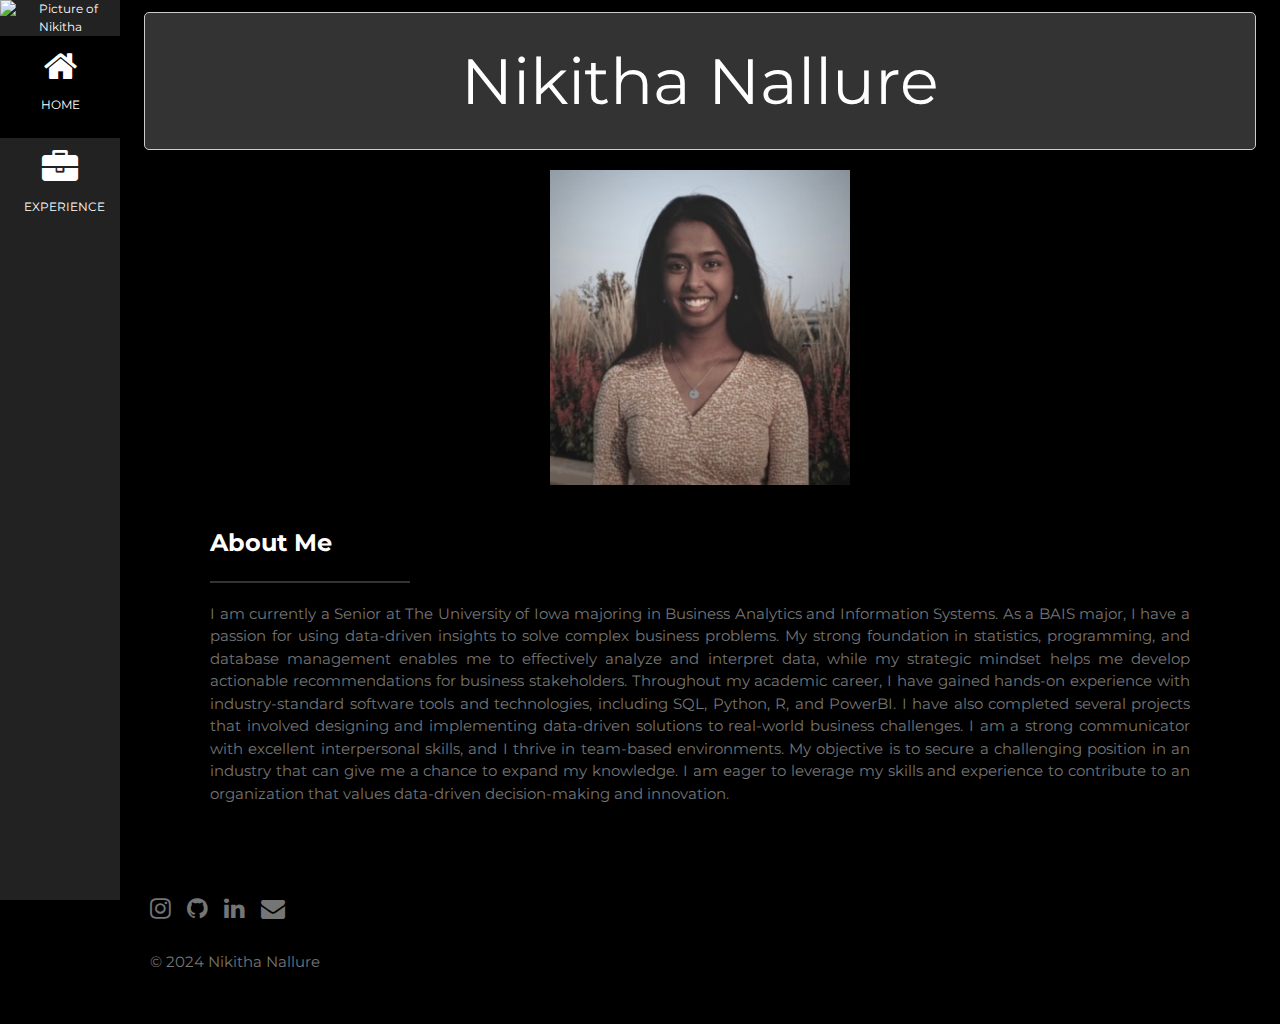
==== commit acd0a364: "Deleted Old Template and added new code" ====
--- a/index.html
+++ b/index.html
@@ -1,93 +1,58 @@
-<!DOCTYPE HTML>
+<!DOCTYPE html>
+<html lang="en">
+<head>
+<title>Nikitha Nallure</title>
+<meta charset="UTF-8">
+<meta name="viewport" content="width=device-width, initial-scale=1">
+<link rel="stylesheet" href="https://www.w3schools.com/w3css/4/w3.css">
+<link rel="stylesheet" href="https://fonts.googleapis.com/css?family=Montserrat">
+<link rel="stylesheet" href="https://cdnjs.cloudflare.com/ajax/libs/font-awesome/4.7.0/css/font-awesome.min.css">
+<link rel="stylesheet" href="style.css"> <!-- Link to external stylesheet -->
+</head>
+<body class="w3-black">
 
-<!--
-	Massively by HTML5 UP
-	html5up.net | @ajlkn
-	Free for personal and commercial use under the CCA 3.0 license (html5up.net/license)
--->
-<html lang="en">
-	<head>
+  <nav class="w3-sidebar w3-bar-block w3-small w3-hide-small w3-center">
+    <img src="images/bg.jpg" alt="Picture of Nikitha" class="full-width">
+    <a href="index.html" class="w3-bar-item w3-button w3-padding-large w3-black active"> <!-- Active class added here -->
+        <i class="fa fa-home w3-xxlarge"></i>
+        <p>HOME</p>
+    </a>
+    <a href="experience.html" class="w3-bar-item w3-button w3-padding-large w3-hover-black">
+        <i class="fa fa-briefcase w3-xxlarge"></i>
+        <p>EXPERIENCE</p>
+    </a>
+</nav>
 
-		<!-- Google tag (gtag.js) -->
-<script async src="https://www.googletagmanager.com/gtag/js?id=G-8V9Q8SJB3T"></script>
-<script>
-  window.dataLayer = window.dataLayer || [];
-  function gtag(){dataLayer.push(arguments);}
-  gtag('js', new Date());
+<div class="w3-top w3-hide-large w3-hide-medium" id="myNavbar">
+  <div class="w3-bar w3-black w3-opacity w3-hover-opacity-off w3-center w3-small">
+    <a href="#" class="w3-bar-item w3-button" style="width:25% !important">HOME</a>
+    <a href="experience.html" class="w3-bar-item w3-button" style="width:25% !important">EXPERIENCE</a>
+  </div>
+</div>
 
-  gtag('config', 'G-8V9Q8SJB3T');
-</script>
+<div class="w3-padding-large" id="main">
+  <div class="box w3-center w2-padding-16" id="home">
+    <h1 class="w3-jumbo">Nikitha Nallure</h1>
+  </div>
+  <header class="w3-container w3-center w3-black">
+    <img src="images/IMG_9661.jpg" alt="Nikitha Nallure" class="w3-image" width="300" height="500">
+  </header>
+  <div class="w3-content w3-justify w3-text-grey w3-padding-5" id="about">
+    <h2>About Me</h2>
+    <hr class="w3-opacity short-line">
+    <p>I am currently a Senior at The University of Iowa majoring in Business Analytics and Information Systems. As a BAIS major, I have a passion for using data-driven insights to solve complex business problems. My strong foundation in statistics, programming, and database management enables me to effectively analyze and interpret data, while my strategic mindset helps me develop actionable recommendations for business stakeholders. Throughout my academic career, I have gained hands-on experience with industry-standard software tools and technologies, including SQL, Python, R, and PowerBI. I have also completed several projects that involved designing and implementing data-driven solutions to real-world business challenges. I am a strong communicator with excellent interpersonal skills, and I thrive in team-based environments. My objective is to secure a challenging position in an industry that can give me a chance to expand my knowledge. I am eager to leverage my skills and experience to contribute to an organization that values data-driven decision-making and innovation.</p>
+  </div>
+</div>
 
-		<title>Niktiha Nallure</title>
-		<meta charset="utf-8">
-		<link rel="stylesheet" href="assets/css/main.css">
-		<noscript><link rel="stylesheet" href="assets/css/noscript.css"></noscript>
-	</head>
-	<body class="is-preload">
+<footer class="w3-content w3-padding-10 w3-text-grey w3-xlarge">
+    <ul class="icons">
+      <li><a href="https://www.instagram.com/nikitha.nallure/?next=%2F" class="icon brands fa fa-instagram"></a></li>
+      <li><a href="https://github.com/nnallure2003" class="icon brands fa fa-github"></a></li>
+      <li><a href="https://www.linkedin.com/in/nikithanallure/" class="icon brands fa fa-linkedin"></a></li>
+      <li><a href="mailto:niki.nallure@gmail.com" class="icon fa fa-envelope"></a></li>
+    </ul>
+    <p class="w3-medium">&copy; 2024 Nikitha Nallure</p>
+  </footer>
 
-
-		<!-- Wrapper -->
-		<div id="wrapper" class="fade-in">
-
-			<!-- Intro -->
-				<div id="intro">
-					<h1>Nikitha Nallure</h1>
-					<ul class="actions">
-						<li><a href="#header" class="button icon solid solo fa-arrow-down scrolly">Continue</a></li>
-					</ul>
-				</div>
-
-			<!-- Header -->
-				<header id="header">
-					<a href="index.html" class="logo">Nikitha Nallure</a>
-				</header>
-
-				<!-- Nav -->
-				<nav id="nav">
-					<ul class="links">
-						<li class="active"><a href="index.html">About Me</a></li>
-						<li class="active"><a href="portfolio.html">Portfolio</a></li>
-					</ul>
-					<ul class="icons">
-						<li><a href="https://www.instagram.com/nikitha.nallure/?next=%2F" class="icon brands fa-instagram"><span class="label">Instagram</span></a></li>
-						<li><a href="https://github.com/nnallure2003" class="icon brands fa-github"><span class="label">GitHub</span></a></li>
-						<li><a href="https://www.linkedin.com/in/nikithanallure/" class="icon brands fa-linkedin"><span class="label">LinkedIn</span></a></li>
-					</ul>
-				</nav>
-
-				<!-- Main -->
-					<div id="main">
-
-						<!-- Post -->
-							<section class="post">
-								<header class="major">
-								
-									<h2>About Me</h2>
-									<p>Hi, my name is Nikitha Nallure</p>
-								</header>
-								<div class="image main"><img src="#" alt=""></div>
-								<p>#</p>
-								<p>#</p>
-							</section>
-
-					</div>
-
-
-				<!-- Copyright -->
-				<div id="copyright">
-					<ul><li>&copy; 2024 Nikitha Nallure</li><li>All rights reserved.</li></ul>
-				</div>
-
-			</div>
-
-		<!-- Scripts -->
-			<script src="assets/js/jquery.min.js"></script>
-			<script src="assets/js/jquery.scrollex.min.js"></script>
-			<script src="assets/js/jquery.scrolly.min.js"></script>
-			<script src="assets/js/browser.min.js"></script>
-			<script src="assets/js/breakpoints.min.js"></script>
-			<script src="assets/js/util.js"></script>
-			<script src="assets/js/main.js"></script>
-
-	</body>
+</body>
 </html>--- a/style.css
+++ b/style.css
@@ -0,0 +1,134 @@
+/* General body styles */
+body, h1, h2, h3, h4, h5, h6 {
+    font-family: "Montserrat", sans-serif;
+  }
+  
+  /* Full-width image */
+  .full-width {
+    width: 100%;
+  }
+  
+  /* Sidebar styling */
+  .w3-sidebar {
+    width: 120px;
+    background: #222;
+  }
+  
+  /* Main content area styling */
+  #main {
+    margin-left: 120px;
+  }
+  
+  /* Responsive styles */
+  @media only screen and (max-width: 600px) {
+    #main {
+      margin-left: 0;
+    }
+  }
+  
+  /* Navbar on small screens */
+  #myNavbar a {
+    width: 25% !important;
+  }
+  
+  /* Section styles */
+  .w3-padding-large {
+    padding: 32px;
+  }
+  
+  /* Box styles */
+  .box {
+    border: 1px solid #ccc;
+    padding: 20px;
+    margin-bottom: 20px;
+  }
+  
+  /* Header styling */
+  header {
+    text-align: center;
+  }
+  
+  /* Footer styling */
+  footer {
+    text-align: left;
+  }
+  
+  /* Line styles */
+  .short-line {
+    width: 200px;
+  }
+
+  .icons {
+    list-style: none;
+    padding: 0;
+    text-align: left; 
+  }
+  
+  .icons li {
+    display: inline; /* Display icons in a row */
+    margin-right: 10px; /* Space between icons */
+  }
+  
+  .icons a {
+    color: inherit; /* Inherits color from the footer class */
+    text-decoration: none; /* Removes underline from links */
+  }
+  
+  .icons .icon {
+    font-size: 24px; /* Sets icon size */
+  }
+  
+  .icons .icon:hover {
+    opacity: 0.7; /* Adds hover effect for icons */
+  }
+
+  /* Styling for headers in each section to make them bold and white */
+h2 {
+    font-size: 24px;
+    font-weight: bold;
+    color: white; /* Ensures the header text is white */
+    margin-top: 40px; /* Adds space before each section header */
+    text-align: left; /* Centers the header text */
+  }
+  
+  /* Styling for each box to create distinct sections */
+  .box {
+    background-color: #333; /* Dark grey background for the boxes */
+    padding: 20px;
+    margin-bottom: 30px; /* Space between boxes */
+    border-radius: 8px; /* Optional: adds rounded corners to the boxes */
+  }
+  
+  /* Adding more space between sections */
+  .w3-content {
+    margin-bottom: 50px; /* Adds vertical space between different content sections */
+  }
+  
+  /* Styling for paragraphs within boxes to improve readability */
+  .box p {
+    line-height: 1.6; /* Increases line spacing for better readability */
+    color: #ddd; /* Light grey color for paragraph text */
+  }
+  
+  /* Enhance the appearance of list items */
+  .box li {
+    list-style-type: none; /* Removes bullet points from list items */
+  }
+  
+  /* Custom style for horizontal rules to match the aesthetic */
+  hr.w3-opacity {
+    border: none;
+    height: 2px;
+    background-color: #555; /* Lighter grey than the box for subtle contrast */
+    margin: 20px 0; /* Space above and below the line */
+  }
+
+  .box {
+    background-color: #333; /* Darker background for the box */
+    color: #fff; /* White text */
+    padding: 10px; /* Reduced padding */
+    width: 100%; /* Set a specific width, adjust as needed */
+    margin: 0 auto 20px auto; /* Centers the box horizontally and adds space below */
+    border-radius: 5px; /* Optional rounded corners */
+    box-shadow: 0 4px 8px rgba(0,0,0,0.1); /* Optional: Adds shadow for better visibility */
+}
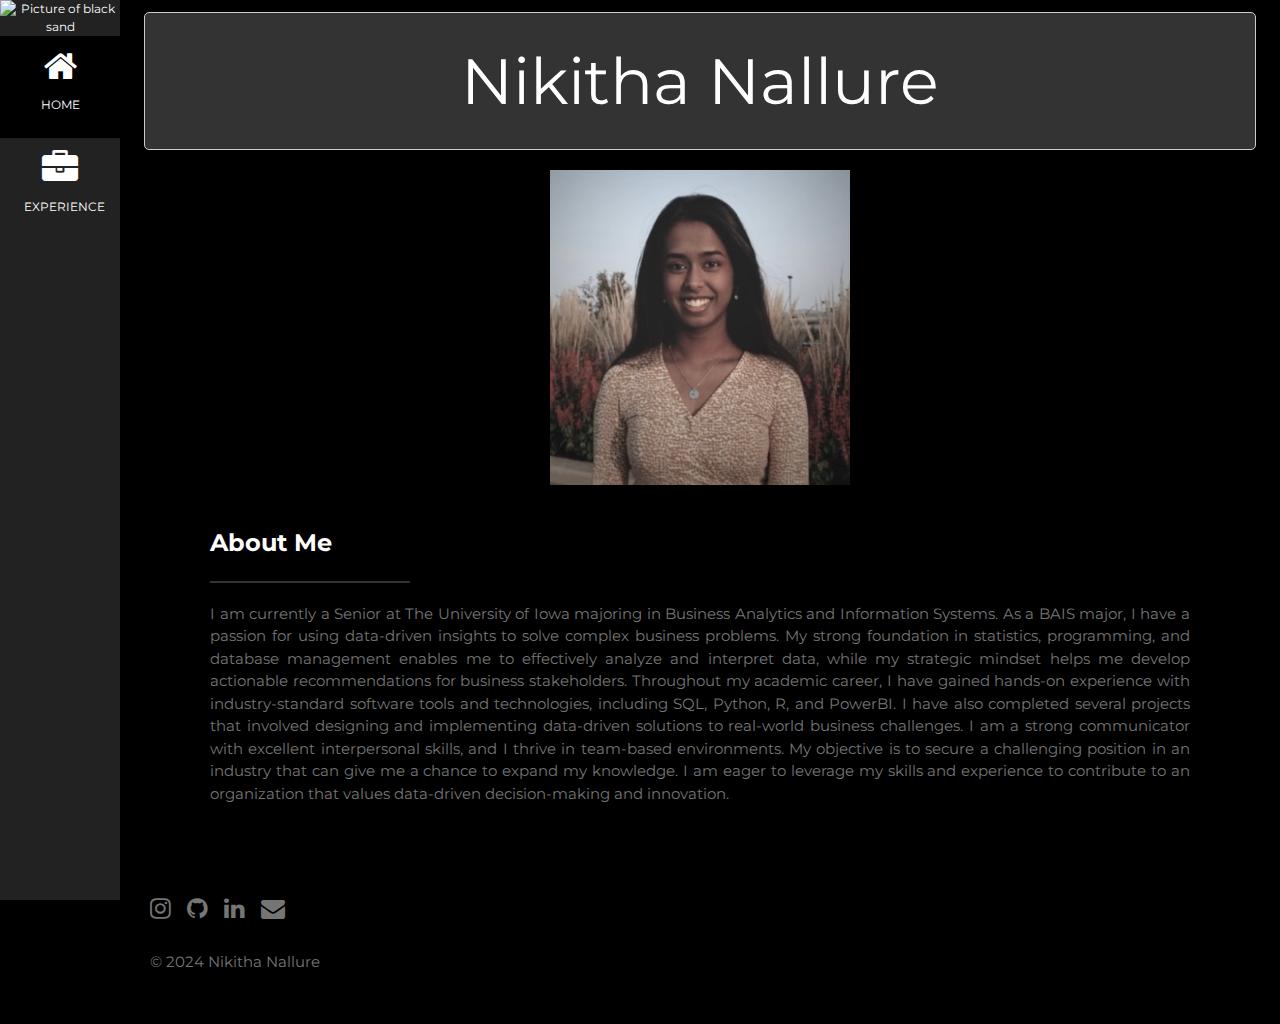
==== commit e1cf9910: "cleaned up code to pass validator" ====
--- a/index.html
+++ b/index.html
@@ -1,6 +1,17 @@
 <!DOCTYPE html>
 <html lang="en">
 <head>
+  
+<!-- Google tag (gtag.js) -->
+<script async src="https://www.googletagmanager.com/gtag/js?id=G-8V9Q8SJB3T"></script>
+<script>
+  window.dataLayer = window.dataLayer || [];
+  function gtag(){dataLayer.push(arguments);}
+  gtag('js', new Date());
+
+  gtag('config', 'G-8V9Q8SJB3T');
+</script>
+
 <title>Nikitha Nallure</title>
 <meta charset="UTF-8">
 <meta name="viewport" content="width=device-width, initial-scale=1">
@@ -12,7 +23,7 @@
 <body class="w3-black">
 
   <nav class="w3-sidebar w3-bar-block w3-small w3-hide-small w3-center">
-    <img src="images/bg.jpg" alt="Picture of Nikitha" class="full-width">
+    <img src="images/bg.jpg" alt="Picture of black sand" class="full-width">
     <a href="index.html" class="w3-bar-item w3-button w3-padding-large w3-black active"> <!-- Active class added here -->
         <i class="fa fa-home w3-xxlarge"></i>
         <p>HOME</p>
@@ -45,12 +56,12 @@
 </div>
 
 <footer class="w3-content w3-padding-10 w3-text-grey w3-xlarge">
-    <ul class="icons">
-      <li><a href="https://www.instagram.com/nikitha.nallure/?next=%2F" class="icon brands fa fa-instagram"></a></li>
-      <li><a href="https://github.com/nnallure2003" class="icon brands fa fa-github"></a></li>
-      <li><a href="https://www.linkedin.com/in/nikithanallure/" class="icon brands fa fa-linkedin"></a></li>
-      <li><a href="mailto:niki.nallure@gmail.com" class="icon fa fa-envelope"></a></li>
-    </ul>
+  <ul class="icons">
+    <li><a href="https://www.instagram.com/nikitha.nallure/?next=%2F" class="icon brands fa fa-instagram"><span class="visually-hidden">Instagram</span></a></li>
+    <li><a href="https://github.com/nnallure2003" class="icon brands fa fa-github"><span class="visually-hidden">GitHub</span></a></li>
+    <li><a href="https://www.linkedin.com/in/nikithanallure/" class="icon brands fa fa-linkedin"><span class="visually-hidden">LinkedIn</span></a></li>
+    <li><a href="mailto:niki.nallure@gmail.com" class="icon fa fa-envelope"><span class="visually-hidden">Email</span></a></li>
+  </ul>
     <p class="w3-medium">&copy; 2024 Nikitha Nallure</p>
   </footer>
 
--- a/style.css
+++ b/style.css
@@ -132,3 +132,14 @@
     border-radius: 5px; /* Optional rounded corners */
     box-shadow: 0 4px 8px rgba(0,0,0,0.1); /* Optional: Adds shadow for better visibility */
 }
+
+.visually-hidden {
+  position: absolute;
+  width: 1px;
+  height: 1px;
+  margin: -1px;
+  padding: 0;
+  overflow: hidden;
+  clip: rect(0,0,0,0);
+  border: 0;
+}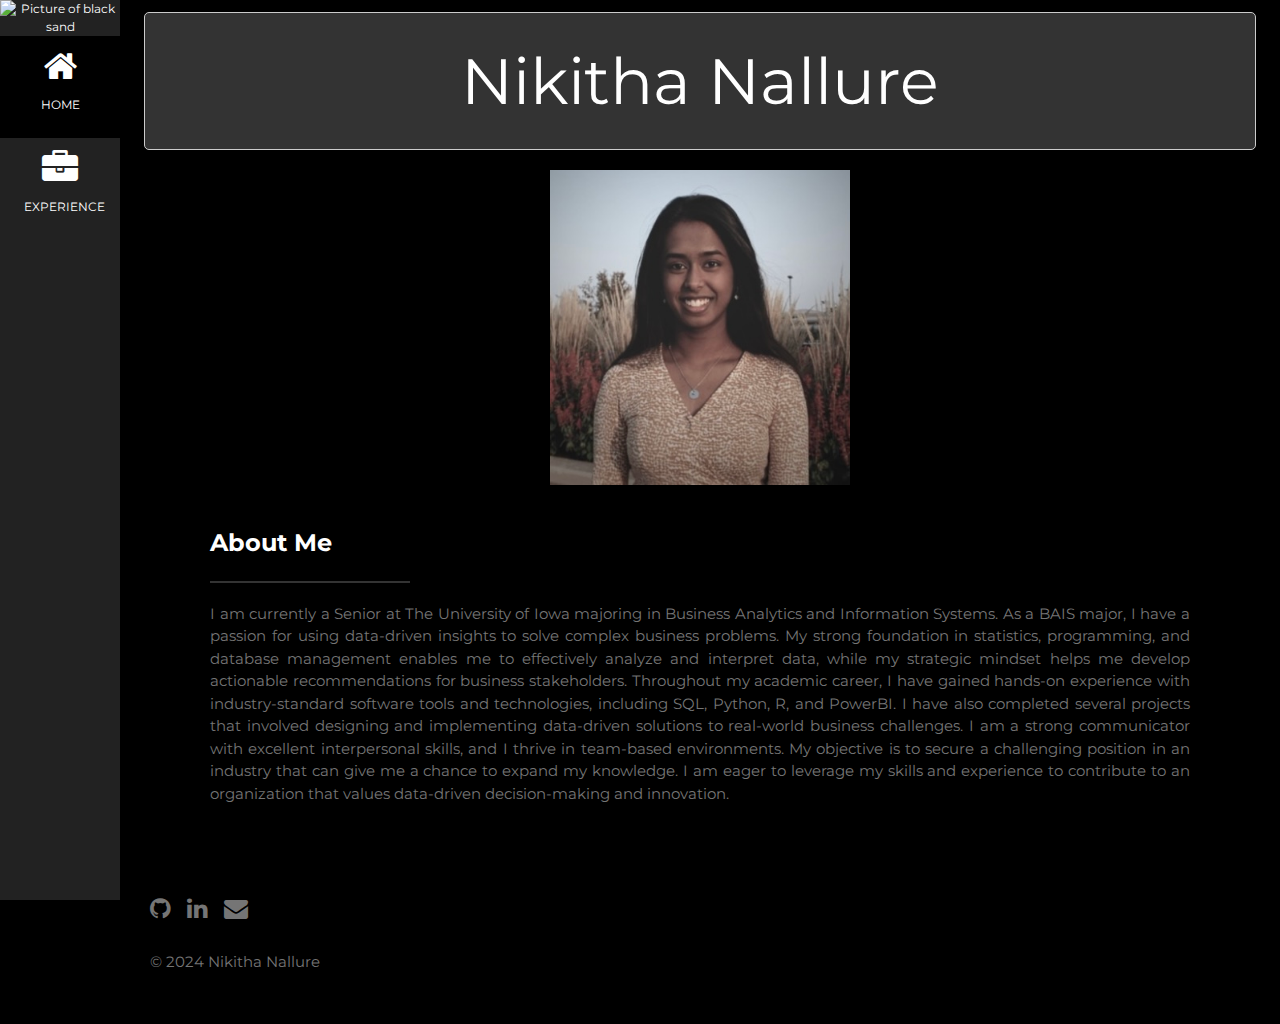
==== commit 123fe4a2: "deleted instagram" ====
--- a/index.html
+++ b/index.html
@@ -57,7 +57,6 @@
 
 <footer class="w3-content w3-padding-10 w3-text-grey w3-xlarge">
   <ul class="icons">
-    <li><a href="https://www.instagram.com/nikitha.nallure/?next=%2F" class="icon brands fa fa-instagram"><span class="visually-hidden">Instagram</span></a></li>
     <li><a href="https://github.com/nnallure2003" class="icon brands fa fa-github"><span class="visually-hidden">GitHub</span></a></li>
     <li><a href="https://www.linkedin.com/in/nikithanallure/" class="icon brands fa fa-linkedin"><span class="visually-hidden">LinkedIn</span></a></li>
     <li><a href="mailto:niki.nallure@gmail.com" class="icon fa fa-envelope"><span class="visually-hidden">Email</span></a></li>
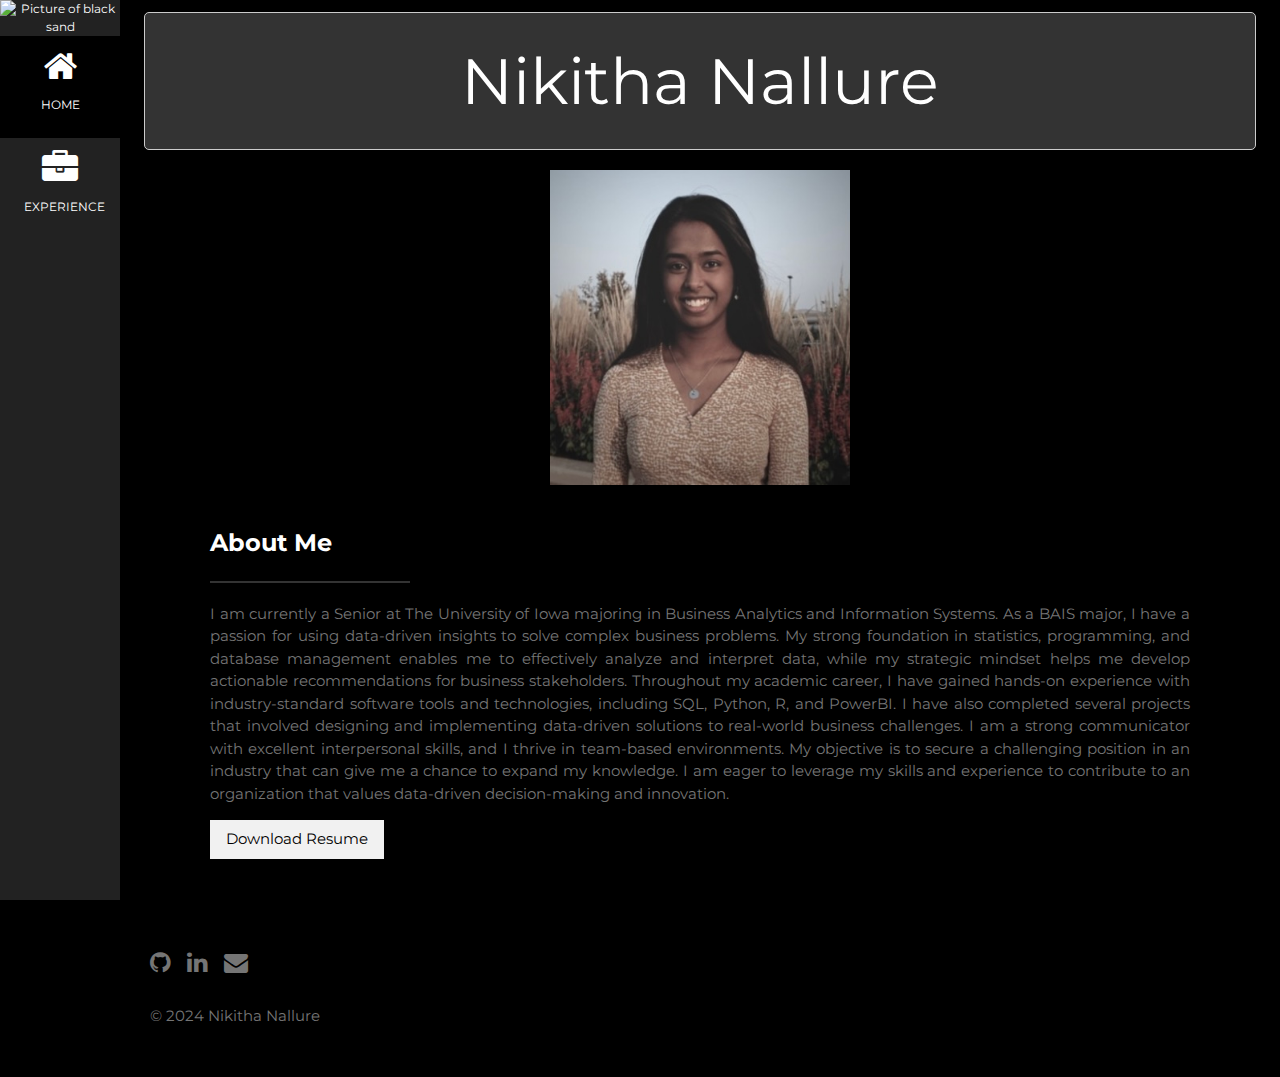
==== commit fc3045d8: "added favicon" ====
--- a/index.html
+++ b/index.html
@@ -11,6 +11,12 @@
 
   gtag('config', 'G-8V9Q8SJB3T');
 </script>
+
+<link rel="icon" type="image/png" sizes="32x32" href="favicon_io/favicon-32x32.png">
+  <link rel="icon" type="image/png" sizes="16x16" href="favicon_io/favicon-16x16.png">
+  <link rel="apple-touch-icon" sizes="180x180" href="favicon_io/apple-touch-icon.png">
+  <link rel="icon" type="image/png" sizes="192x192" href="favicon_io/android-chrome-192x192.png"> 
+  <link rel="icon" type="image/png" sizes="512x512" href="favicon_io/android-chrome-512x512.png">   
 
 <title>Nikitha Nallure</title>
 <meta charset="UTF-8">
@@ -52,6 +58,7 @@
     <h2>About Me</h2>
     <hr class="w3-opacity short-line">
     <p>I am currently a Senior at The University of Iowa majoring in Business Analytics and Information Systems. As a BAIS major, I have a passion for using data-driven insights to solve complex business problems. My strong foundation in statistics, programming, and database management enables me to effectively analyze and interpret data, while my strategic mindset helps me develop actionable recommendations for business stakeholders. Throughout my academic career, I have gained hands-on experience with industry-standard software tools and technologies, including SQL, Python, R, and PowerBI. I have also completed several projects that involved designing and implementing data-driven solutions to real-world business challenges. I am a strong communicator with excellent interpersonal skills, and I thrive in team-based environments. My objective is to secure a challenging position in an industry that can give me a chance to expand my knowledge. I am eager to leverage my skills and experience to contribute to an organization that values data-driven decision-making and innovation.</p>
+    <a href="images/Nikitha_Nallure_Resume.pdf" download="Nikitha_Nallure_Resume.pdf" class="w3-button w3-light-grey">Download Resume</a>
   </div>
 </div>
 
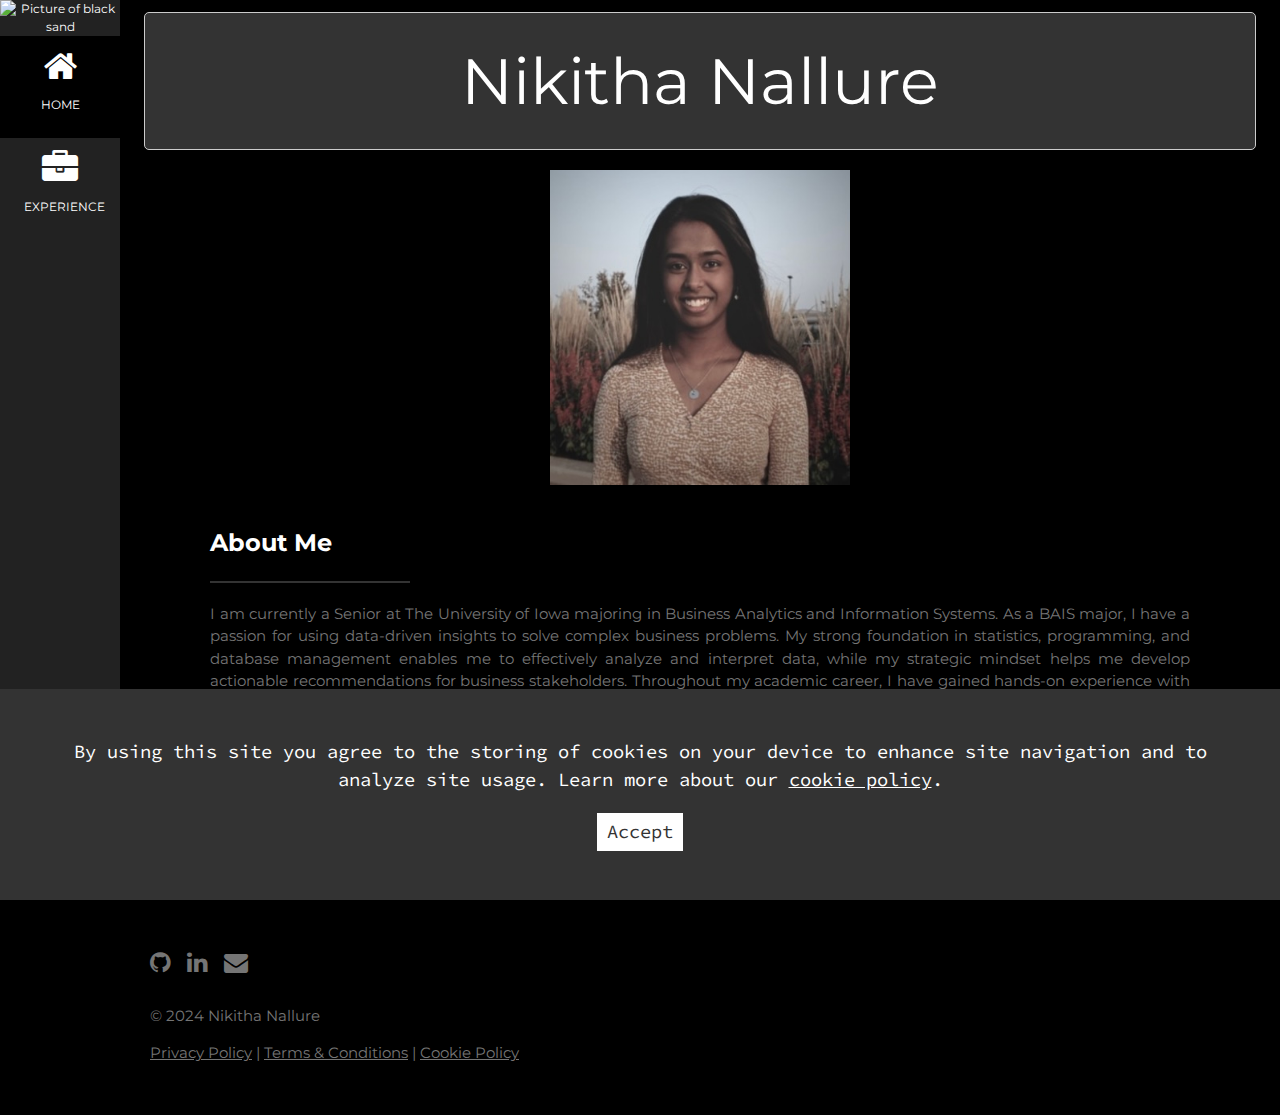
==== commit 0848fdf5: "added cookie pop-up" ====
--- a/index.html
+++ b/index.html
@@ -18,6 +18,23 @@
   <link rel="icon" type="image/png" sizes="192x192" href="favicon_io/android-chrome-192x192.png"> 
   <link rel="icon" type="image/png" sizes="512x512" href="favicon_io/android-chrome-512x512.png">   
 
+  <meta name="description" content="Nikitha Nallure's Portfolio">
+  <meta name="viewport" content="width=device-width, initial-scale=1.0">
+  
+  <!-- Twitter meta tags -->
+  <meta name="twitter:card" content="summary">
+  <meta name="twitter:site" content="@n_nallure">
+  <meta name="twitter:title" content="Nikitha Nallure's Portfolio">
+  <meta name="twitter:description" content="Nikitha Nallure's portfolio highlights her passion for the Analytics feild, and showcases her skills and work experiences">
+  <meta name="twitter:image" content="https://nikithanallure.me/images/TwitterCard.png">
+  
+  <!-- Open Graph meta tags -->
+  <meta property="og:type" content="website">
+  <meta property="og:title" content="Nikitha Nallure's Portfolio">
+  <meta property="og:description" content="Nikitha Nallure's portfolio highlights her passion for the Analytics feild, and showcases her skills and work experiences">
+  <meta property="og:image" content="https://nikithanallure.me/images/OpenGraph.png">
+  <meta property="og:url" content="https://nikithanallure.me">
+
 <title>Nikitha Nallure</title>
 <meta charset="UTF-8">
 <meta name="viewport" content="width=device-width, initial-scale=1">
@@ -25,6 +42,7 @@
 <link rel="stylesheet" href="https://fonts.googleapis.com/css?family=Montserrat">
 <link rel="stylesheet" href="https://cdnjs.cloudflare.com/ajax/libs/font-awesome/4.7.0/css/font-awesome.min.css">
 <link rel="stylesheet" href="style.css"> <!-- Link to external stylesheet -->
+<link rel="stylesheet" href="cookie-popup.css">
 </head>
 <body class="w3-black">
 
@@ -69,7 +87,21 @@
     <li><a href="mailto:niki.nallure@gmail.com" class="icon fa fa-envelope"><span class="visually-hidden">Email</span></a></li>
   </ul>
     <p class="w3-medium">&copy; 2024 Nikitha Nallure</p>
+    <p class="w3-medium"><a href="privacy_policy.html">Privacy Policy</a> | <a href="terms_and_conditions.html">Terms & Conditions</a> | <a href="cookie_policy.html">Cookie Policy</a></p>
   </footer>
+
+  <div id="cookie-popup">
+    <p>
+      By using this site you agree to the storing of cookies on your device to
+      enhance site navigation and to analyze site usage. Learn more about our
+      <a href="cookie_policy.html">cookie policy</a>.
+    </p>
+    <p>
+      <button id="accept-cookies">Accept</button>
+    </p>
+  </div>
+
+  <script src="cookie-popup.js"></script>
 
 </body>
 </html>--- a/cookie-popup.css
+++ b/cookie-popup.css
@@ -0,0 +1,42 @@
+/* Cookie popup styles */
+
+@import url("https://fonts.googleapis.com/css2?family=Source+Code+Pro&display=swap");
+
+#cookie-popup {
+  font-family: "Source Code Pro", monospace;
+  position: fixed;
+  bottom: 0;
+  left: 0;
+  background-color: #333;
+  color: #fff;
+  padding: 2rem;
+  text-align: center;
+  font-size: 1.25rem;
+  max-width: 100%;
+  height: auto;
+  z-index: 9999;
+}
+
+#cookie-popup a {
+  color: #fff;
+}
+
+#cookie-popup a:hover {
+  color: lightpink;
+  text-decoration: underline;
+}
+
+#accept-cookies {
+  font-family: "Source Code Pro", monospace;
+  background-color: #fff;
+  color: #333;
+  border: none;
+  padding: 5px 10px;
+  font-size: 1.25rem;
+  cursor: pointer;
+}
+
+#accept-cookies:hover {
+  background-color: lightpink;
+  transition: 0.4s;
+}
